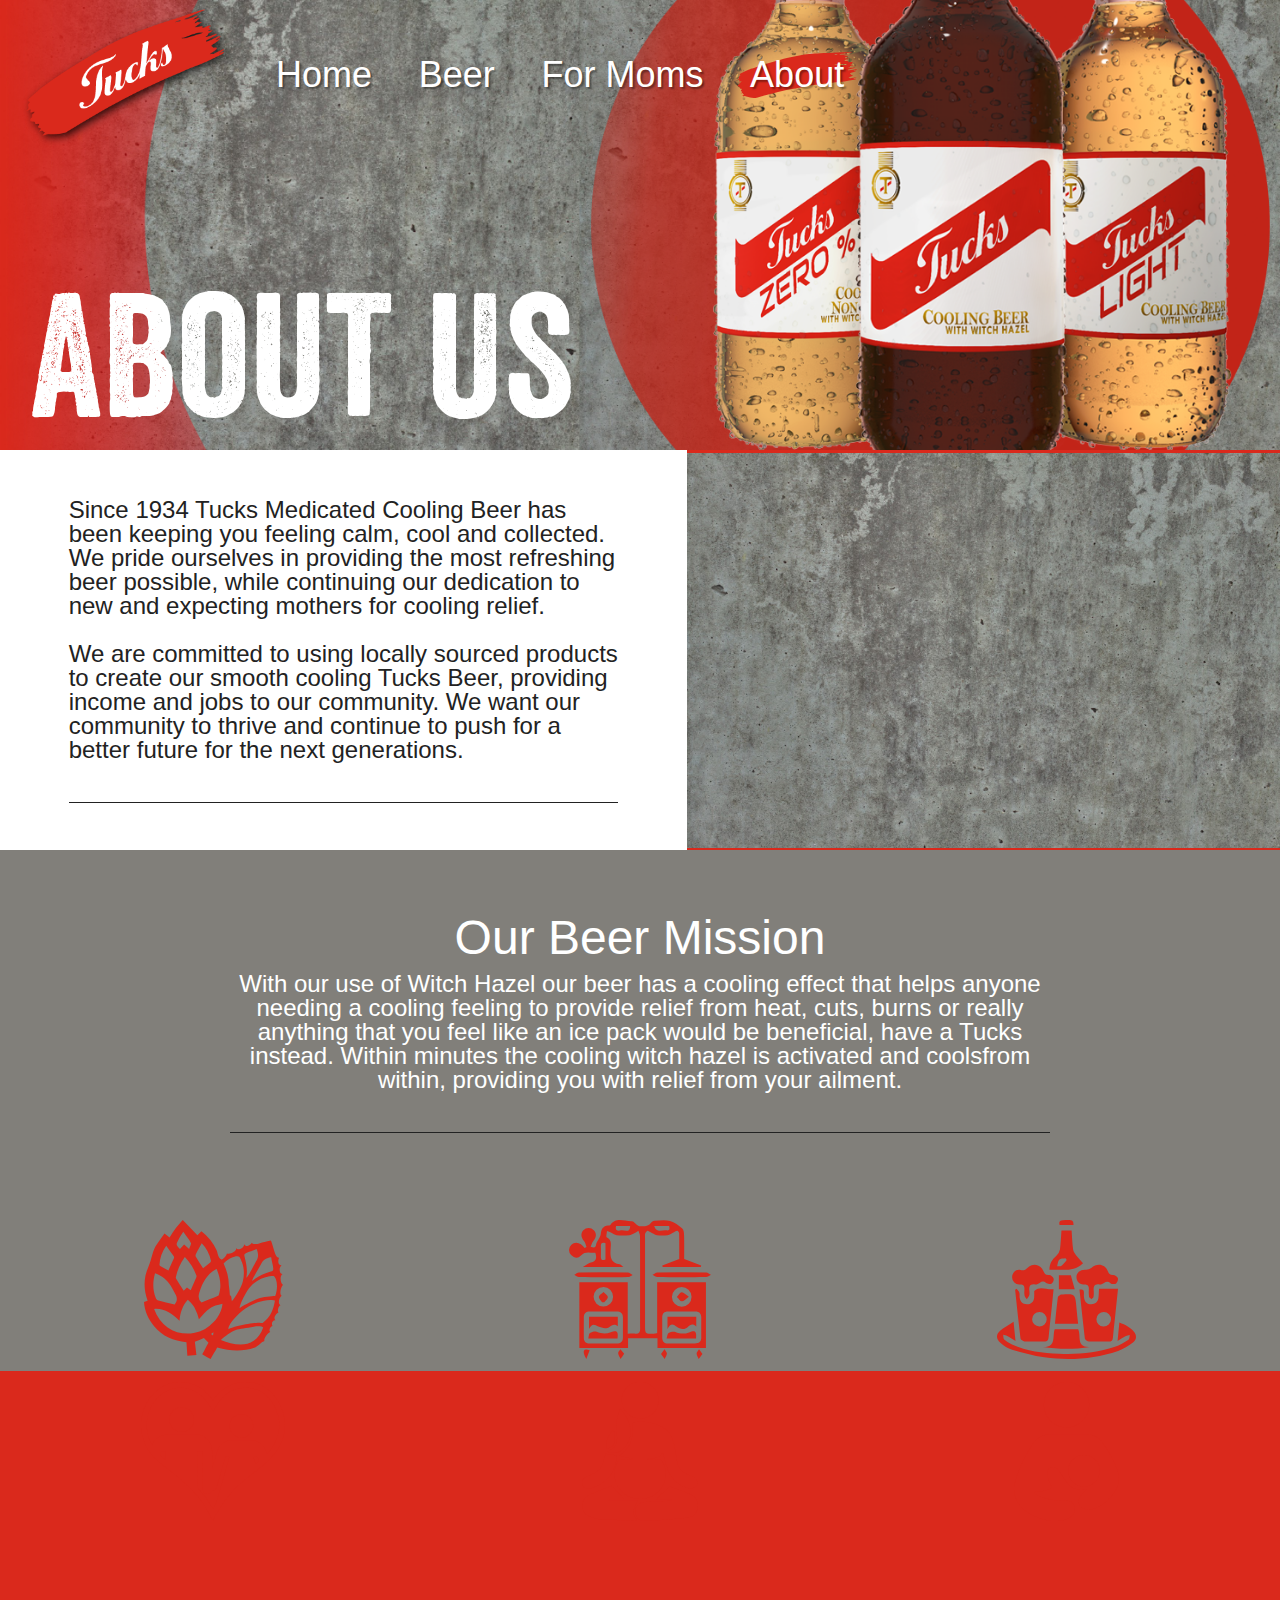
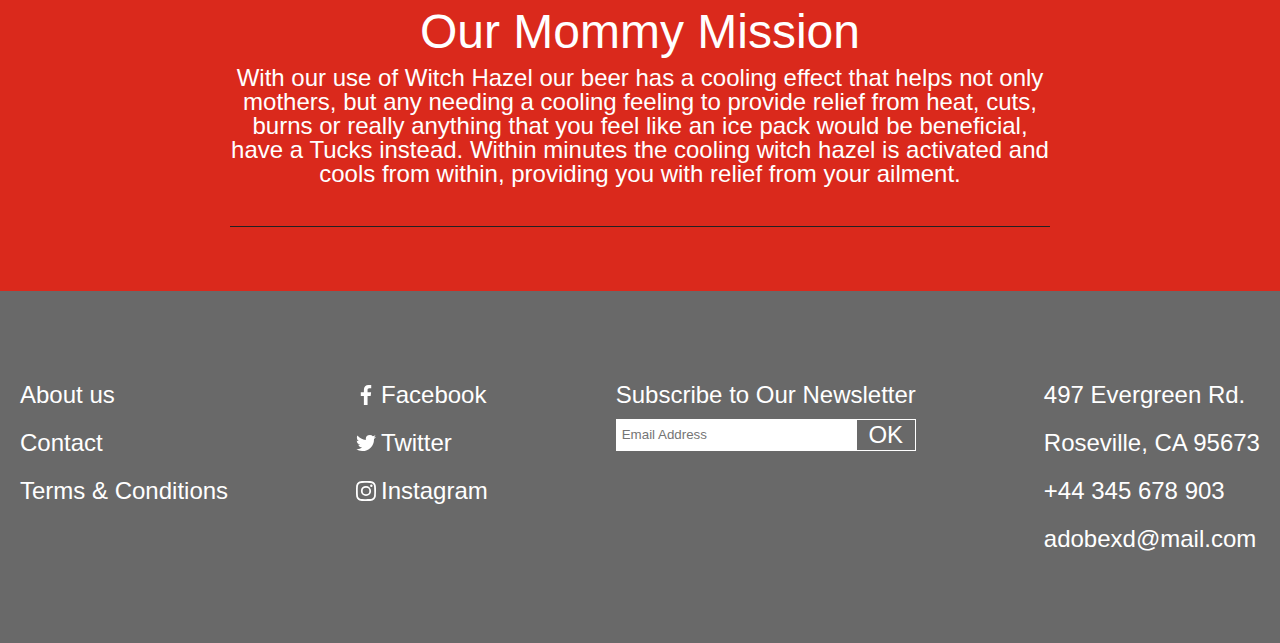
==== about.html @ 1dd34ca7 "about card content" ====
<!DOCTYPE html>
<html lang="en">
  <head>
    <meta charset="utf-8" />
    <meta name="viewport" content="width=device-width, initial-scale=1.0" />
    <title>Tucks</title>
    <link rel="stylesheet" type="text/css" href="css/reset.css" />
    <link rel="stylesheet" type="text/css" href="css/main.css" />
    <!--[if lt IE 9]>
		<script src="js/htm5shiv.js"></script>
	<[end if]-->
  </head>

  <body>
    <header class="headerSm">
      <!--  need to change img -->
      <div class="subHero"></div>
      <a class="logo" href="index.html"></a>
      <div class="pageTitle">About us</div>

      <!--  need to change img -->

      <!-- need to make dropdown -->
      <div class="dropMenu"></div>
      <!-- need to make dropdown -->

      <nav class="mainNav">
        <ul>
          <li><a href="home.html">Home</a></li>
          <li><a href="beer.html">Beer</a></li>
          <li><a href="forMoms.html">For Moms</a></li>
          <li class="active"><a href="about.html">About</a></li>
        </ul>
      </nav>

    </header>

      <section class="aboutUs">
        <div class="aboutText">
          <p>Since 1934 Tucks Medicated Cooling Beer has been keeping you feeling calm, cool and collected. We pride ourselves in
          providing the most refreshing beer possible, while continuing our dedication to new and expecting mothers for cooling
          relief.
          <br><br>
          We are committed to using locally sourced products to create our smooth cooling Tucks Beer, providing income and jobs to
          our community. We want our community to thrive and continue to push for a better future for the next generations.
          </p>
        </div>
        <div class="aboutImg"></div>
      </section>

      <section class="missionContent">
        
        <div class="beerMissionBG"></div>
        <div class="beerMission">
          <h3>Our Beer Mission</h3>
          <p>With our use of Witch Hazel our beer has a cooling effect that helps anyone needing a cooling feeling to provide relief
          from heat, cuts, burns or really anything that you feel like an ice pack would be beneficial, have a Tucks instead.
          Within minutes the cooling witch hazel is activated and coolsfrom within, providing you with relief from your ailment.</p>
          </div>
          
        <div class="momMissionBG"></div>
        <div class="momMission">
          <h3>Our Mommy Mission</h3>
          <p>With our use of Witch Hazel our beer has a cooling effect that helps not only mothers, but any needing a cooling feeling
          to provide relief from heat, cuts, burns or really anything that you feel like an ice pack would be beneficial, have a
          Tucks instead. Within minutes the cooling witch hazel is activated and cools from within, providing you with relief from
          your ailment.
          </p>
        </div>
        
        <div class="cardCon">
          
          <div class="card">
            <div class="cardInner">
              <div class="cardFront">
                <img src="images/icons/hops.svg" alt="">
                <img src="images/icons/love.svg" alt="">
              </div>
              <div class="cardBack">
                <h3>In The Beginning</h3>
                <p>Two companies came together with a similar objective, to make a great beer that benefits the people.</p>
              </div>
            </div>
          </div>
          
          <div class="card">
            <div class="cardInner">
              <div class="cardFront">
                <img src="images/icons/brew.svg" alt="">
                <img src="images/icons/yoga.svg" alt="">
              </div>
              <div class="cardBack">
                <h3>Perfect Match</h3>
                <p>Mixing together the cooling relief of Witch Hazel and a deliciously smooth Larger created a match made in Heaven for everyone.</p>
              </div>
            </div>
          </div>
          
          <div class="card">
            <div class="cardInner">
              <div class="cardFront">
                <img src="images/icons/platter.svg" alt="">
                <img src="images/icons/carry.svg" alt="">
              </div>
              <div class="cardBack">
                <h3>New Arrivals</h3>
                <p>Always looking to add to our product line, Tucks now proudly offers Tucks Light and Tucks Zero.</p>
              </div>
            </div>
          </div>
      </section>

    <footer class="mainFooter">
      <div class="column">
        <a href="about.html">About us</a>
        <a href="contact.html">Contact</a>
        <a href="contact.html">Terms & Conditions</a>
      </div>

      <div class="column">
        <a class="social" href="">
          <img src="images/icons/facebook.svg" alt="" />
          <p>Facebook</p>
        </a>

        <a class="social" href="">
          <img src="images/icons/twitter.svg" alt="" />
          <p>Twitter</p>
        </a>

        <a class="social" href="">
          <img src="images/icons/instagram.svg" alt="" />
          <p>Instagram</p>
        </a>
      </div>
      <div class="column">
        <p>Subscribe to Our Newsletter</p>
        <div id="subscribe">
          <input type="text" placeholder="Email Address" />
          <span>OK</span>
        </div>
      </div>
      <div class="column">
        497 Evergreen Rd. <br />
        Roseville, CA 95673 <br />
        +44 345 678 903 <br />
        adobexd@mail.com
      </div>
    </footer>

    <script src="js/main.js"></script>
  </body>
</html>
---- css/main.css ----
@charset "UTF-8";

a:link,
a:visited,
a:active {
  text-decoration: none;
}

@font-face {
	font-family: 'Veneer';
	src: url('../includes/Veneer-webfont.eot');
	src: url('../includes/Veneer-webfont.eot?#iefix') format('embedded-opentype'),
		url('../includes/Veneer.ttf') format('truetype'),
		url('../includes/Veneer.svg#Veneer') format('svg');
	font-weight: normal;
	font-style: normal;
}
@font-face {
	font-family: 'VeneerExtras';
	src: url('../includes/VeneerExtras-webfont.eot');
	src: url('../includes/VeneerExtras-webfont.eot?#iefix') format('embedded-opentype'),
		url('../includes/VeneerExtras.ttf') format('truetype'),
		url('../includes/VeneerExtras.svg#Veneer') format('svg');
	font-weight: normal;
	font-style: normal;
}

body {
  font-family: "Franklin Gothic Medium", "Arial Narrow", sans-serif;
  font-size: 1.5em;
  color: #fff;
  margin: 0 auto;
  overflow-x: hidden;
  -ms-overflow-style: none;
  scroll-behavior: smooth;
  max-width: 2440px;
}
body::-webkit-scrollbar {
  display: none;
}

p {
  color: #fff;
}
a {
  color: #fff;
}

header {
  background: url(../images/heroBG.jpg) left/cover;
  max-height: 1080px;
  overflow-x: hidden;
}

/* *+++++ Landing Page +++++ */

.homeHeader {
  width: 100vw;
  max-width: 2440px;
  height: 100vh;
  overflow: hidden;
  min-height: 675px;
  display: grid;
  grid-template: minmax(150px, 20%) repeat(3, 1fr) / minmax(220px, 20%) 3fr 1fr 100px;
}

.logo {
  background: url(../images/logo.png) center/contain no-repeat;
  grid-row: 1;
  grid-column: 1;
}

.cooling {
  background: url(../images/cooling.png) top/contain no-repeat;
  grid-row: 2 /7;
}

.mainHero {
  grid-area: 1/2/-1/-1;
  background: url(../images/NEW_circleBeer.png) right bottom/contain no-repeat;
}

.heroContent {
  text-align: center;
  position: absolute;
  top: 40vh;
  width: 600px;
  left: 280px;
}

.heroContent input {
  width: 150px;
  height: 100px;
  margin: 10px 0;
  border: solid 2px #696969;
  border-radius: 10px;
  text-align: center;
  font-size: 72px;
  color: #000;
}

.heroContent .birthYear {
  width: 220px;
}

.button {
  display: block;
  background-color: #da291c;
  height: 60px;
  width: 200px;
  border-radius: 10px;
  box-shadow: 7px 7px 7px rgba(0, 0, 0, 0.4);
  line-height: 60px;
  text-align: center;
  margin: 0 auto;
}

/* *+++++  HOME PAGE +++++ */

.mainNav {
  grid-area: 1/2/2/-1;
  display: flex;
  align-items: center;
}

.mainNav ul li {
  display: inline-block;
  padding: 20px;
  font-size: 36px;
  text-shadow: 2px 2px 2px rgba(0, 0, 0, 0.4);
}

.mainNav ul li:hover {
  transform: scale(1.05);
}
.homeHeroContent {
  grid-area: 3/2/-2/3;
  display: flex;
  flex-direction: column;
  flex-wrap: wrap;
}
.homeHeroContent .button {
  margin: 10px 0;
}
.dropMenu {
  display: none;
}

.active {
  background: url(../images/icons/stroke.svg) no-repeat center;
  background-size: 120px;
}

.slogan {
  font-size: 72px;
  text-shadow: 2px 2px 2px rgba(0, 0, 0, 0.4);
}

/* *++++++++end of Header +++++ */

.slider {
  height: 540px;
  display: grid;
  grid-template: 30px 1fr 30px /3vw 1fr 3vw;
}

.sliderImgCon{
  overflow:hidden;
  position: relative;
  grid-column: 2;
  grid-row: 2;
}

.sliderImg {
  position: absolute;
  width: 300%;
  height: 100%;
  display: flex;
  justify-content: flex-start;
  align-items: flex-end;
  left: 0;
  bottom: 0;
  transition: all 750ms ease-in-out ;
}

.sliderImg div{
  height: 100%;
  width: 100%;
}
.promo1 {background: url(../images/Promo01.jpg) center/contain no-repeat;}
.promo2 {background: url(../images/Promo02.jpg) center/contain no-repeat;}
.promo3 {background: url(../images/Promo03.jpg) center/contain no-repeat;}

.sliderImg img{
  height: 100%;
  display: block;
  margin: 0 auto;
}

.arrow {
  background: url(../images/icons/arrow.svg) center/contain no-repeat;
  display: flex;
  cursor: pointer;
}
.arrow:hover {
  opacity: 0.5;
}
.arrowR {
  transform: rotate(180deg);
}

.slider .arrowL {
  grid-row: 1/-1;
}
.slider .arrowR {
  grid-area: 1/3/-1/-1;
  transform: rotate(180deg);
}

.counters {
  width: 50px;
  display: flex;
  flex-direction: row;
  justify-content: space-between;
  align-self: center;
  justify-self: center;
  grid-row: 3;
}

.dot {
  width: 10px;
  height: 10px;
  background-color: #fff;
  border: 2px solid #696969;
  border-radius: 50%;
}

.dotOn {
  background-color: #da291c;
}

/* *=============== End Slider ================== */
.subNav {
  background-color: #da291c;
  width: 100%;
  height: 540px;
  margin: 0 auto;
  text-align: center;
  display: flex;
  flex-direction: row;
  justify-content: space-evenly;
  align-items: center;
}

.subNav a {
  cursor: pointer;
  width: 40%;
  height: 80%;
  display: flex;
  flex-direction: column;
  justify-content: center;
  padding: 0 5%;
}

.forMoms {
  border-right: 1px solid #696969;
}

.subNav img {
  margin: 20px auto;
  height: 200px;
}

.subNav h2 {
  margin: 10px auto;
  font-size: 36px;
  margin: 0 auto;
  width: 80%;
}

.subNav p {
  margin: 10px auto;
  width: 80%;
  padding-bottom: 40px;
  border-bottom: 1px solid #696969;
}

/* *============ Footer Start ========== */

.mainFooter {
  background-color: #696969;
  /*   height: 360px; */
  display: flex;
  flex-direction: row;
  justify-content: space-between;
  padding: 60px 0;
  flex-wrap: wrap;
}

.column {
  line-height: 48px;
  display: flex;
  flex-direction: column;
  margin: 20px;
}

.social {
  display: flex;
  flex-direction: row;
  align-items: center;
}

.social img {
  width: 20px;
  height: 20px;
  margin-right: 5px;
}

.mainFooter input {
  line-height: 30px;
  border: 0;
  padding: 0 0 0 5px;
  width: 80%;
  border: 1px solid #fff;
}

#subscribe {
  display: flex;
  align-items: center;
  justify-content: space-between;
}

#subscribe span {
  background-color: #696969;
  color: #fff;
  width: 20%;
  line-height: 30px;
  border: 1px solid #fff;
  text-align: center;
}
#subscribe span:hover {
  cursor: pointer;
}

/* ! =======BEER PAGE========== */

.headerSm {
  height: 50vh;
  max-height: 540px;
  min-height: 350px;

  display: grid;
  grid-template: minmax(150px, 20%) 1fr / minmax(220px, 20%) 1fr 100px;

  overflow: hidden;
}
.pageTitle {
  font-family: 'Veneer', 'Franklin Gothic Medium', Arial, sans-serif;
  text-transform: capitalize;
  display: flex;
  align-items: flex-end;
  font-size: 170px;
  margin: 10px 30px;
  grid-area: 1/1/-1/-1;
  /* background: url(../images/2020beer.svg) bottom left/600px no-repeat; */
}
.pageTitle span {
  font-family: 'VeneerExtras';
  font-size: 200px;
}

.subHero {
  background: url(../images/NEW_circleBeer.png) right/700px no-repeat;
  grid-area: 1/1/3/-1;
}

/* *========= header end =========== */

.promoVideo{
  position: relative;
  height: 75vh;
  padding: 5px;
  background: #A82017;
  display: flex;
  justify-content: center;
  align-items: center;
  margin-bottom: 20px;
  /* Permalink - use to edit and share this gradient: https://colorzilla.com/gradient-editor/#991d13+0,a82017+50,a82017+50,991d13+100 */
  background: #991d13; /* Old browsers */
  background: -moz-linear-gradient(top,  #991d13 0%, #a82017 50%, #a82017 50%, #991d13 100%); /* FF3.6-15 */
  background: -webkit-linear-gradient(top,  #991d13 0%,#a82017 50%,#a82017 50%,#991d13 100%); /* Chrome10-25,Safari5.1-6 */
  background: linear-gradient(to bottom,  #991d13 0%,#a82017 50%,#a82017 50%,#991d13 100%); /* W3C, IE10+, FF16+, Chrome26+, Opera12+, Safari7+ */
  filter: progid:DXImageTransform.Microsoft.gradient( startColorstr='#991d13', endColorstr='#991d13',GradientType=0 ); /* IE6-9 */
}
  .promoVideo img {
    position: absolute;
    opacity: .5;
    height: 50%;
    cursor: pointer;
  }
  .promoVideo img:hover {
    transform: scale(1.05);
  }

  .promoVideo video {
    height: 100%;
  }

.beerContent {
  padding: 1vh 0;
  height: 98vh;
  min-height: 675px;
  max-height: 1080px;
  max-width: 2000px;
}

.lagerBG {background: red center/contain no-repeat;
  /*   background: url(../images/lager.jpg) center/contain no-repeat; */
  background-image: url(../images/Tucks_Reg.png);    
}
.lightBG {background: green center/contain no-repeat;
  /*   background: url(../images/lager.jpg) center/contain no-repeat; */
  background-image: url(../images/Tucks_Light.png);    
}
.zeroBG {background: blue center/contain no-repeat;
  /*   background: url(../images/lager.jpg) center/contain no-repeat; */
  background-image: url(../images/Tucks_Zero.png);    
}

.infoGraphicCon {
  margin: 0 auto;
  height: 100%;
  width: 99%;
  display: grid;
  grid-template: 1fr 1fr 1fr / 1fr 4fr;
  grid-gap: 0.5em;
}

.smPick img {
  margin: 0 auto;
  display: block;
  height: 100%;
}

.smPick:hover {
  transform: translateY(-4px) translateX(4px);
  box-shadow: -2px 2px 6px rgba(0, 0, 0, 0.8);
  cursor: pointer;
}

.mainContent {
  grid-column: 2;
  grid-row: 1/4;
  background-size: contain;
  display: flex;
  align-items: center;
  justify-content: center;
  border-left: 1px solid #696969;
}
.targetCon {
  height: 50%;
  padding-top: 50px;
  display: flex;
  flex-direction: column;
  justify-content: space-between;
}

.target {
  width: 50px;
  height: 50px;
  position: relative;
  background-image: url(../images/icons/target.svg);
}
#target1:hover,
#target2:hover,
#target3:hover {
  cursor: pointer;
  transform: scale(1.05);
}

.popUpMobileDesc, .pum {
  display: none;
}

.popUp {
  background: url(../images/icons/targetLine.svg) bottom right / contain
    no-repeat;
  position: absolute;
  width: 35vw;
  height: 13vw;
  bottom: 30px;
  right: 30px;
}

.popUp > div {
  background-color: #da291c;
  border-radius: 20px;
  width: 60%;
  margin-top: 12%;
  padding: 10px 20px;
}

.popUp h3 {
  font-size: 1.2em;
  margin-bottom: 10px;
}

#popUp2 {
  background: url(../images/icons/targetLineRight.svg) bottom left no-repeat;
  text-align: right;
  left: 30px;
}
#popUp2 > div {
  float: right;
}

.whereToBuy {
  background-color: #da291c;
  text-align: center;
  height: 540px;
  display: flex;
  flex-direction: column;
}
.whereToBuy h2 {
  margin: 40px;
  font-size: 72px;
}
.whereCon {
  height: 100%;
  display: flex;
  flex-wrap: wrap;
  justify-content: space-evenly;
}
.whereCon div {
  width: 35%;
  height: 35%;
  min-width: 300px;
  background:center/contain no-repeat;
}
.whereCon div:nth-of-type(1){background-image: url(../images/whereToBuy/LCBO.png);}
.whereCon div:nth-of-type(3){background-image: url(../images/whereToBuy/beerstore.png);}
.whereCon div:nth-of-type(4){background-image: url(../images/whereToBuy/walmart.jpg);}
.whereCon div:nth-of-type(2){background-image: url(../images/whereToBuy/superstore.png);}

/* ! =======  MOM PAGE   ========== */

.momContent {
  min-height: 1200px;
  height: 100vw;
  display: grid;
  grid-template-columns: 5% 5fr 1fr 1fr 1fr 1fr 5fr 5%;
  grid-template-rows: 5% 2fr 2fr 1fr 2fr 2fr 1fr 5fr 5%;
}

.graphic{
  max-height: 80%;
  padding:40px; 
  text-align: center;
  display: flex;
  flex-direction: column;
  justify-content: center;
  align-items: center;
}
.graphic img{
  max-width:60% ;
  max-height: 60%;
}
.graphic5 img{
  max-height: 100%;;
  max-width:100%;
}
.graphic h3{
  color: #da291c;
    margin: 15px auto;
  font-size: 36px;
}
.graphic p{
  color: #da291c;
  padding-bottom: 20px;
  border-bottom: 1px solid #696969;
}

.graphic1{
  grid-area: 2/2/4/4;
}
.graphic2{
  grid-area: 2/6/4/8;
}
.graphic3{
  grid-area: 5/2/7/4;
}
.graphic4{
  grid-area: 5/6/7/8;
}
.graphic5{
  grid-area: 8/2/9/-2;
}

.lines .target{
  position: absolute;
  top:-30px;
  left:-30px;
}
.lines {
  border-top: solid 10px #696969;
  position: relative;
}
.line1{
  grid-area: 2/3/8/5
}
.line2{
  grid-area: 3/5/8/7
}
.line2 .target{
  left: unset;
  right: -30px;
}
.line3{
  grid-area: 5/3/8/5
}
.line4{
  grid-area: 6/5/8/7
}
.line4 .target{
  left: unset;
  right: -30px;
}

.lineC{
  margin-right: -5px;
  grid-area: 2/3/8/5;
  border-top:none;
  border-right: solid 10px #696969;
}
.lineC .target{
  left: unset;
  top: unset;
  right: -30px;
  bottom: -30px;
}
/* ! =======  ABOUT PAGE   ========== */

.aboutUs {
  display: flex;
  flex-wrap: wrap;
  align-items: stretch;
}
.aboutUs div {
  width: 500px;
  height: 400px;
  display: flex;
  justify-content: center;
  align-items: center;
}
.aboutText{
  flex-grow: 2;
  max-width: 1025px;
}
.aboutText p {
  display: inline-block;
  color: #222;
  padding-bottom: 40px;
  margin: 1em;
  border-bottom: solid 1px #222;
  width: 80%;
}
.aboutImg {
  background:  url(../images/concreteTex.jpg) center/contain no-repeat #da291c;
  flex-grow: 1;
  max-width: 1025px;
}

.missionContent {
  display: grid;
  grid-template-rows:2fr 1fr 1fr 2fr;
}

.missionContent h3{
  font-size: 48px;
  margin-bottom: 10px;
  text-align: center;
}
.missionContent p {
  text-align: center;
  padding-bottom: 40px;
  border-bottom: solid 1px #222;
  width: 80%;
}

.beerMissionBG {
  grid-area: 1/1/3/-1;
  background-color: #817F7A;
}
.beerMission{
  grid-area: 1/1/2/-1;
  display: flex;
  flex-direction: column;
  align-items: center;
  justify-content: center;
  padding: 5% 10%;
}
.momMissionBG {
  grid-area: 3/1/-1/-1;
  background-color: #da291c;
}
.momMission{
  grid-area: 4/1/-1/-1;
  display: flex;
  flex-direction: column;
  align-items: center;
  justify-content: center;
  padding: 5% 10%;
}
.cardCon {
  grid-area: 2/1/4/-1;
  display: flex;
  flex-direction: row;
  justify-content: space-around;
  flex-wrap: wrap;
  width: 100%;
  height: 100%;
}

.card {
  flex-shrink: 1;
  flex-basis:fit-content;
  background-color: transparent;
  height: 100%;
  width: 250px;
  border-radius: 5px;
  perspective: 1000px;
}
.card img{
  height:40%;
}
.card h3, .card p {
    color: #da291c;
}

/* This container is needed to position the front and back side */
.cardInner {
  position: relative;
  width: 100%;
  height: 100%;
  text-align: center;
  transition: transform 0.8s;
  transform-style: preserve-3d;
}

/* Do an horizontal flip when you move the mouse over the flip box container */
.card:hover .cardInner {
  transform: rotateY(180deg);
}

.cardFront, .cardBack {
  display: flex;
  flex-direction: column;
  justify-content: space-evenly;
  align-items: center;
  position: absolute;
  width: 100%;
  height: 100%;
  -webkit-backface-visibility: hidden;
  backface-visibility: hidden;
}
.cardFront {
  background-color: whitesmoke;  
}
.cardBack {
  background-color: whitesmoke; 
  color: white;
  transform: rotateY(180deg);
}

@media screen and (max-width: 800px) {
  .missionContent {
    grid-template-rows:2fr auto auto 2fr;
    max-height: unset;
  }
  .missionContent p {
    width: 95%;
  }

  .cardCon {
    flex-direction: ;
    flex-grow: 1;
    flex-wrap: wrap;
    justify-content: center;
    align-items: center;

  }
  .card{
    height: 200px;
    margin: 5px; 
    width: 90%;
    flex-direction:row;
  }
  .cardFront{
  flex-direction: row;
  justify-content: space-evenly;
  }
  .cardFront img {
    height: 80%
  }
  .cardBack h3 {
    font-size: 36px;
  }
}

/* ! =======  CONTACT PAGE   ========== */
.contactCon {
	margin-top: 80px; 
	display: flex;
	flex-direction: row;
	justify-content: center;
}

.address {
  color: #000;
	width: 25%;
	height: 500px;
	background-color: #f8f8f8;
	font-size: 42px;
	line-height: 60px;
	padding: 5px;
}

.address p {
  color: #696969;
	font-size: 30px;	
}

#map {
  width: 50%;
  height: 510px;
	background-image: url(../images/map.jpg);
	background-size: cover;
	background-position: center;
}

.inquiryCon {
	display: flex;
	flex-direction: row;
	justify-content: center;
}

.inquiryCon a {
	width: 368px;
  height: 80px;
  
	border-radius: 10px;
	margin: 40px 40px 0 40px;
	text-align: center;
	line-height: 80px;	

	background-color: #da291c;
	font-size: 36px;
}

.inquiryCon a:hover {
	box-shadow: 0px 0px 8px rgba(0,0,0,.7)
}

.form form {
	margin: 40px 0;
	display: flex;
	flex-direction: row;
	justify-content: center;
}

.form input {
	background-color: #f8f8f8;
	padding: 10px;
	line-height: 40px;
	font-size: 30px;
	border-radius: 8px;
}

.form textarea {
	background-color: #f8f8f8;
	padding: 10px;
	line-height: 40px;
	font-size: 30px;
	border-radius: 8px;
}

.formLeft {
	width: 563px;
	height: 250px;
	display: flex;
	flex-direction: row;
	justify-content: space-between;
	align-content: space-between;
	flex-wrap: wrap;
}

.name{
	width: 250px;
}
.info {
	width: 563px;
}


.formRight {
	width: 563px;
	height: 250px;
}

.submitCon{
	display: flex;
	flex-direction: row;
	justify-content: flex-end;
}

.submit {
	width: 368px;
	height: 80px;
	border-radius: 10px;
	margin-bottom: 40px;

	background-color: #da291c;

	text-align: center;
	line-height: 80px;
	font-family: "ebrima", "Candarab", sans-serif;
	font-size: 36px;
	font-weight: bold;
	color: #fff;;
}

.submit:hover {
	box-shadow: 0px 0px 8px rgba(0,0,0,.7)
}


/* !========== TABLET SIZE============= */

@media screen and (max-width: 1050px) {
  .mainHero {
    background: url(../images/NEW_circleBeer.png) right
      bottom/contain no-repeat;
    grid-row: 2/-1;
  }
  .homeHeader {
    position: unset;
    grid-template-columns: minmax(220px, 20%) 1fr 100px;
  }

  .heroContent {
    position: unset;
    grid-row: 3;
    grid-column: 1/-2;
    display: flex;
    justify-content: center;
    align-self: center;
    justify-self: center;
  }
  
  .active {background: none;}
  .mainNav {
    position: absolute;
    right: -330px;
    background-color: rgba(218, 41, 28, .9);
    padding-top: 3em;
    padding-bottom: 1em ;
    display: flex;
    flex-direction: column;
    transition: right 800ms ease-in-out;
  }

  .mainNav ul {
    display: flex;
    flex-direction: column;
  }
  .mainNav ul li {
    margin: 0 .5em;
    padding: .5em;
    padding-left: 3em;
    text-align: right;
    border-bottom: 1px #696969 solid;
    z-index: 2;
  }
  .mainNav ul li:hover {
    transform: scale(1);
    background-color: rgba(255, 255, 255, .2);
  }

.slideToggle {
    right: 0px;
  }


  .dropMenu {
    display: flex;
    grid-row: 1;
    grid-column: -2;
    background: url(../images/icons/hamburger.svg) right 30px top 30px / 50px no-repeat;
    z-index: 2;
  }
  .dropMenu:hover {
    background-size: 52px;
  }

  .slogan {
    font-size: 48px;
  }

  .subNav {
    flex-direction: column;
    height: auto;
  }
  .subNav a {
    width: 100%;
  }

  .mainFooter {
    padding: 30px 0;
    justify-content: space-evenly;
  }
  .column:last-of-type {
    display: none;
  }

  /* * =======BEER PAGE========== */

  .promoVideo{
    height: unset;
    width: 100vw;
  }
   .promoVideo video{
     width: 100%;
   }

  .infoGraphicCon {
    height: 100vh;
    min-height: 675px;

    grid-template-columns: 50px 5vw 1fr 1fr 5vw 50px;
    grid-template-rows: 25vh 1fr 1fr 21vh 1fr;
    grid-gap: 0em;
  }

  .smPick {
    display: none;
  }
  .popUp {
    display: none;
  }

  .infoGraphicCon .arrow {
    grid-row: 1/-2;
  }
  .mainContent {
    grid-column: 2/-2;
    grid-row: 1/-2;
    border: none;
  }
  .pum {
    display:flex;
    border-left: 10px solid #696969;
    border-top: 10px solid #696969;
    border-radius: 25vw 0 0 0;
  }
  #pum1 {
    grid-area: 2/3/-2/4;
  }
  #pum2{
    grid-area: 3/4/-2/4;
    border-left: 0px;
    border-right: 10px solid #696969;
    border-radius: 0 50% 0 0;
  }
  
  #pum3{
    grid-area: 4/3/-2/4;
  }
  
  .popUpMobileDesc {
    grid-column: 2/-2;

    display: flex;
    flex-direction: column;
    justify-content: center;

    border-radius: 20px;
    text-align: center;

    background-color: #da291c;
    color: #fff;
    padding: 10px;
    margin-bottom: 20px;
  }
  .popUpMobileDesc p {
    margin: 10px 2% 0 2%;
  }
  .popUpMobileDesc h3 {
    font-size: 36px;
  }

  .whereToBuy h2,
  .whereCon div {
    margin: 3vw;
  }

/*  * ===============   MOM PAGE    ============= */
  .momContent {
    height: 360vh;
    min-height:2500px;
    display: grid;
    grid-template-columns: 1fr 1fr 6fr 6fr 1fr 1fr;
    grid-template-rows: repeat(5, 1fr 1fr 8fr) 2fr;
  }

  .graphic img{
  max-width:80% ;
  max-height: 80%; 
  }
  .graphic5 img{
    max-height: 100%;
    width:400px;
  }
  .graphic h3{
    margin: 15px auto;
    font-size: 30px;
  }
  .graphic p{
    font-size: 20px;
    padding-bottom: 40px;
    border-bottom: 1px solid #696969;
  }
  .graphic {
    grid-column: 3/5;
  }
  .graphic1{
    grid-row: 3;
  }

  .graphic2{
    grid-row: 6;
  }

  .graphic3{
    grid-row: 9;
  }

  .graphic4{
    grid-row: 12;
  }

  .graphic5{
    min-height: 400px;
    grid-row: 15/17;
    grid-column:1/-1;
  }
  
  .lines {
    margin: -5px;
    border-top: solid 10px #696969;
    border-bottom: solid 10px #696969;
    position: relative;
  }
  .line1{
    border-right: solid 10px #696969;
    border-radius: 0 30vw 30vw 0;
    grid-column: 4/-2;
    grid-row: 2 / span 3;
  }
    .line1 .target {
      left: -15px;
    }
  .line2{
    border-left: solid 10px #696969;
    border-radius: 30vw 0 0 30vw;
    grid-column: 4/2;
    grid-row: 5 / span 3;
  }
  .line2 .target{
    left: unset;
    right:-15px;
  }
  .line3{
    border-right: solid 10px #696969;
    border-radius: 0 30vw 30vw 0;
    grid-column: 4/-2;
    grid-row: 8 / span 3;
  }
  .line4{
    border-left: solid 10px #696969;
    border-radius: 30vw 0 0 30vw;
    grid-column: 4/2;
    grid-row: 11 / span 3;
  }
  .line4 .target{
    left: unset;
    right:-15px;
  }
  .lineC{
    grid-row: 14;
    grid-column: 2/4; 
    margin-right: -5px;
    border: none;
    border-right: solid#696969 10px ;
  }
  .lineC .target{
    left: unset;
    top: unset;
    right: -30px;
    bottom: -30px;
  }
}

/* !============= MOBILE SIZE =============*/

@media screen and (max-width: 675px) {
  .homeHeroContent {
    display: none;
  }

  .heroContent input {
    width: 100px;
    height: 60px;
    font-size: 48px;
    text-align: center;
  }
  .heroContent .birthYear {
    width: 150px;
  }

  .mainHero {
    background-position: center;
    grid-column: 1/7;
    grid-row: 2/6;
  }

  /* * =======BEER PAGE========== */
  .pageTitle{
    text-align: center;
    line-height: 120px;
    font-size: 150px;
  }
  .subHero {
    display: none;
  }
  .pageTitle {
    background-size: 100%;
  }
  .popUpMobileDesc {
    grid-column: 1/-1;
  }
  .whereCon div {
  height: 20%;
  margin: 10px;
  }
  .whereToBuy h2{
   font-size: 36px;
  }


}

/*! ++++++++ helper classes at bottom to make them override other classes ++++++++ */

.hide {
  display: none;
}
.show {
  display: inherit;
}
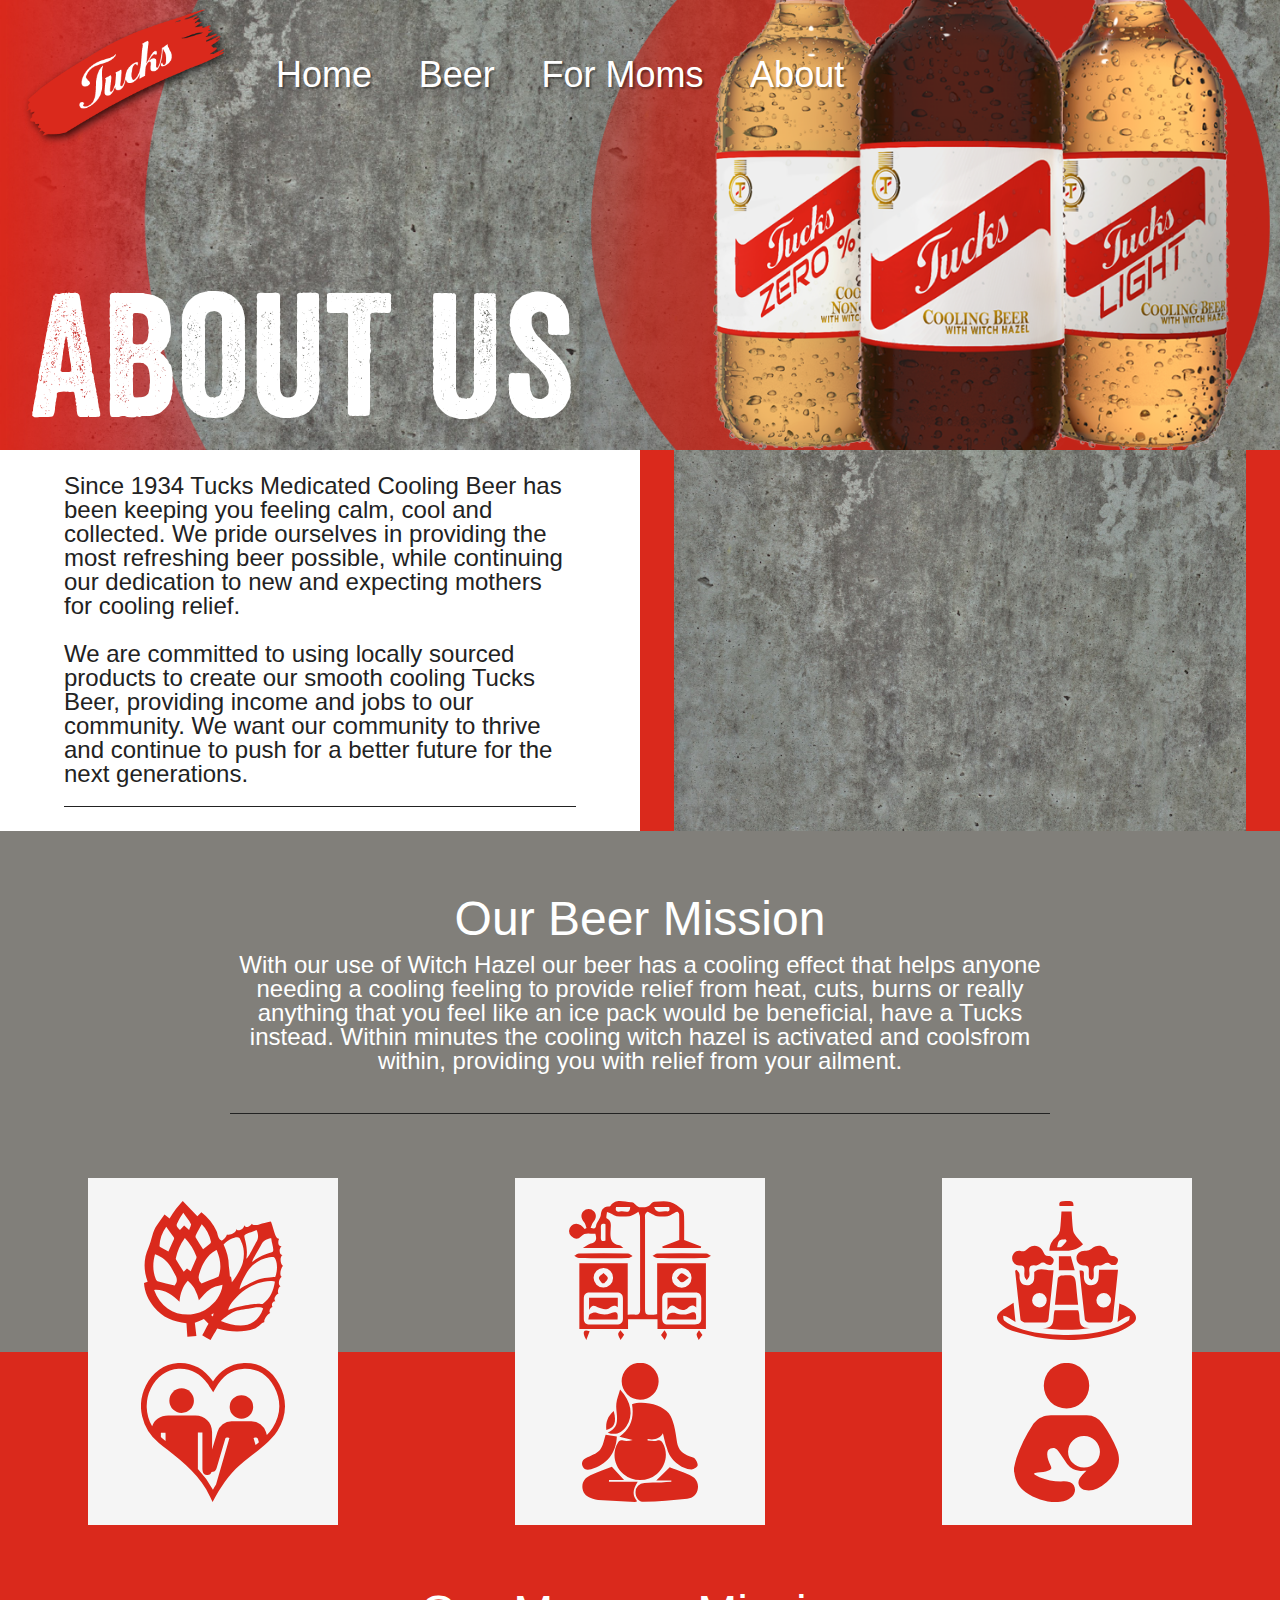
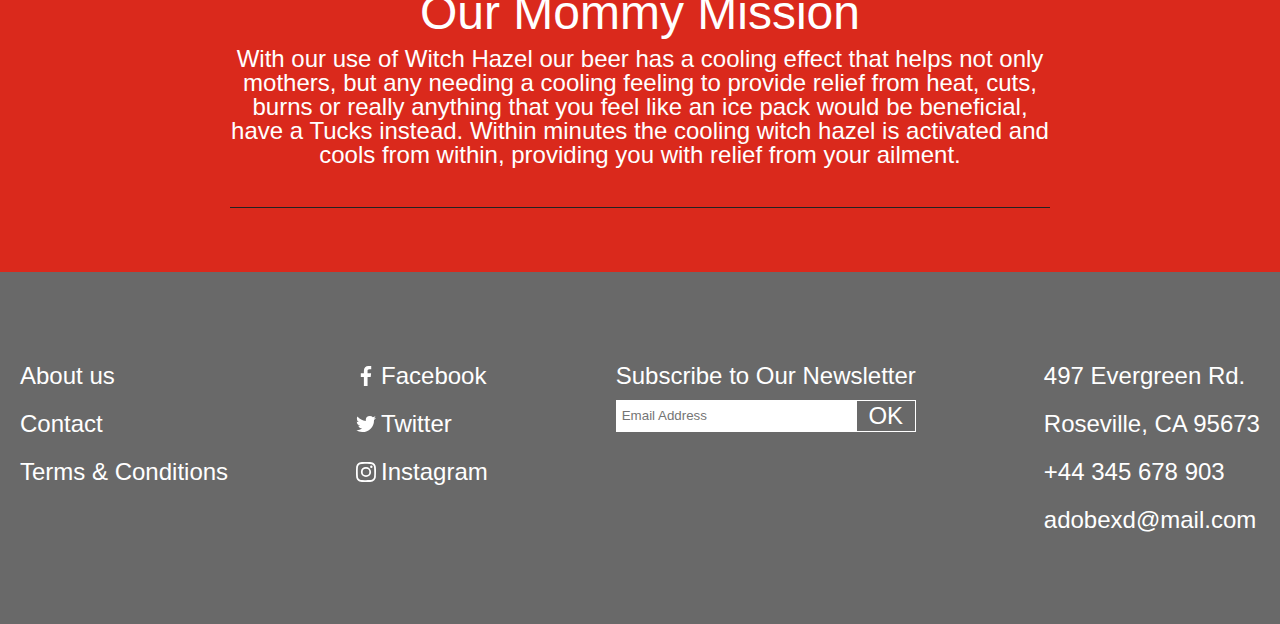
==== commit b1341ba4: "promovideo organized" ====
--- a/about.html
+++ b/about.html
@@ -18,20 +18,16 @@
       <a class="logo" href="index.html"></a>
       <div class="pageTitle">About us</div>
 
-      <!--  need to change img -->
-
-      <!-- need to make dropdown -->
-      <div class="dropMenu"></div>
-      <!-- need to make dropdown -->
-
-      <nav class="mainNav">
-        <ul>
-          <li><a href="home.html">Home</a></li>
-          <li><a href="beer.html">Beer</a></li>
-          <li><a href="forMoms.html">For Moms</a></li>
-          <li class="active"><a href="about.html">About</a></li>
-        </ul>
-      </nav>
+      <div class="dropMenu">
+        <nav class="mainNav">
+          <ul>
+            <li><a href="home.html">Home</a></li>
+            <li><a href="beer.html">Beer</a></li>
+            <li><a href="forMoms.html">For Moms</a></li>
+            <li><a href="about.html">About</a></li>
+          </ul>
+        </nav>
+      </div>
 
     </header>
 
@@ -78,7 +74,7 @@
               </div>
               <div class="cardBack">
                 <h3>In The Beginning</h3>
-                <p>Two companies came together with a similar objective, to make a great beer that benefits the people.</p>
+                <p>Trying to bring together two concepts to make the most beneficial beer on the market.</p>
               </div>
             </div>
           </div>
--- a/css/main.css
+++ b/css/main.css
@@ -32,11 +32,9 @@
   margin: 0 auto;
   overflow-x: hidden;
   -ms-overflow-style: none;
-  scroll-behavior: smooth;
   max-width: 2440px;
 }
 body::-webkit-scrollbar {
-  display: none;
 }
 
 p {
@@ -50,6 +48,10 @@
   background: url(../images/heroBG.jpg) left/cover;
   max-height: 1080px;
   overflow-x: hidden;
+}
+
+.hidden {
+  display: none
 }
 
 /* *+++++ Landing Page +++++ */
@@ -143,7 +145,7 @@
   margin: 10px 0;
 }
 .dropMenu {
-  display: none;
+  display: contents;
 }
 
 .active {
@@ -289,7 +291,7 @@
 
 .mainFooter {
   background-color: #696969;
-  /*   height: 360px; */
+  width: 100vw;
   display: flex;
   flex-direction: row;
   justify-content: space-between;
@@ -384,7 +386,7 @@
   display: flex;
   justify-content: center;
   align-items: center;
-  margin-bottom: 20px;
+  padding-bottom: 20px;
   /* Permalink - use to edit and share this gradient: https://colorzilla.com/gradient-editor/#991d13+0,a82017+50,a82017+50,991d13+100 */
   background: #991d13; /* Old browsers */
   background: -moz-linear-gradient(top,  #991d13 0%, #a82017 50%, #a82017 50%, #991d13 100%); /* FF3.6-15 */
@@ -407,6 +409,7 @@
   }
 
 .beerContent {
+  background: url(../images/heroBG.jpg) right/cover no-repeat #da291c;
   padding: 1vh 0;
   height: 98vh;
   min-height: 675px;
@@ -414,17 +417,17 @@
   max-width: 2000px;
 }
 
-.lagerBG {background: red center/contain no-repeat;
-  /*   background: url(../images/lager.jpg) center/contain no-repeat; */
-  background-image: url(../images/Tucks_Reg.png);    
-}
-.lightBG {background: green center/contain no-repeat;
-  /*   background: url(../images/lager.jpg) center/contain no-repeat; */
-  background-image: url(../images/Tucks_Light.png);    
-}
-.zeroBG {background: blue center/contain no-repeat;
-  /*   background: url(../images/lager.jpg) center/contain no-repeat; */
-  background-image: url(../images/Tucks_Zero.png);    
+.lagerBG {
+   background: url(../images/lager.png) center/contain no-repeat;
+}
+.lightBG {
+  background: url(../images/light.png) center/contain no-repeat; 
+    
+}
+.zeroBG {
+  background: url(../images/zero.png) center/contain no-repeat;   
+
+
 }
 
 .infoGraphicCon {
@@ -436,10 +439,8 @@
   grid-gap: 0.5em;
 }
 
-.smPick img {
-  margin: 0 auto;
-  display: block;
-  height: 100%;
+.smPick{
+  background-color: #fff;
 }
 
 .smPick:hover {
@@ -517,13 +518,13 @@
 .whereToBuy {
   background-color: #da291c;
   text-align: center;
-  height: 540px;
   display: flex;
   flex-direction: column;
+  padding: 1em;
 }
 .whereToBuy h2 {
-  margin: 40px;
-  font-size: 72px;
+  margin-bottom: 10px;
+  font-size: 48px;
 }
 .whereCon {
   height: 100%;
@@ -532,11 +533,13 @@
   justify-content: space-evenly;
 }
 .whereCon div {
-  width: 35%;
-  height: 35%;
-  min-width: 300px;
+  flex-grow: 1;
+  width: 300px;
+  height: 100px;
   background:center/contain no-repeat;
-}
+  margin-bottom: 10px;
+  }
+
 .whereCon div:nth-of-type(1){background-image: url(../images/whereToBuy/LCBO.png);}
 .whereCon div:nth-of-type(3){background-image: url(../images/whereToBuy/beerstore.png);}
 .whereCon div:nth-of-type(4){background-image: url(../images/whereToBuy/walmart.jpg);}
@@ -647,27 +650,22 @@
 }
 .aboutUs div {
   width: 500px;
-  height: 400px;
+  min-height: 40vh;
+  flex-grow: 1;
   display: flex;
   justify-content: center;
   align-items: center;
 }
-.aboutText{
-  flex-grow: 2;
-  max-width: 1025px;
-}
+
 .aboutText p {
-  display: inline-block;
   color: #222;
-  padding-bottom: 40px;
-  margin: 1em;
+  padding-bottom: 20px;
+  margin: 1em auto;
   border-bottom: solid 1px #222;
   width: 80%;
 }
 .aboutImg {
   background:  url(../images/concreteTex.jpg) center/contain no-repeat #da291c;
-  flex-grow: 1;
-  max-width: 1025px;
 }
 
 .missionContent {
@@ -722,8 +720,6 @@
 }
 
 .card {
-  flex-shrink: 1;
-  flex-basis:fit-content;
   background-color: transparent;
   height: 100%;
   width: 250px;
@@ -737,7 +733,6 @@
     color: #da291c;
 }
 
-/* This container is needed to position the front and back side */
 .cardInner {
   position: relative;
   width: 100%;
@@ -747,7 +742,6 @@
   transform-style: preserve-3d;
 }
 
-/* Do an horizontal flip when you move the mouse over the flip box container */
 .card:hover .cardInner {
   transform: rotateY(180deg);
 }
@@ -782,7 +776,6 @@
   }
 
   .cardCon {
-    flex-direction: ;
     flex-grow: 1;
     flex-wrap: wrap;
     justify-content: center;
@@ -808,17 +801,20 @@
 }
 
 /* ! =======  CONTACT PAGE   ========== */
-.contactCon {
+.addressCon {
 	margin-top: 80px; 
 	display: flex;
 	flex-direction: row;
-	justify-content: center;
-}
-
+  justify-content: center;
+  height: 500px;
+  padding:0 5%;
+}
+.addressCon div{
+  flex-grow: 1;
+}
 .address {
   color: #000;
-	width: 25%;
-	height: 500px;
+	width: 350px;
 	background-color: #f8f8f8;
 	font-size: 42px;
 	line-height: 60px;
@@ -831,44 +827,97 @@
 }
 
 #map {
-  width: 50%;
-  height: 510px;
-	background-image: url(../images/map.jpg);
-	background-size: cover;
-	background-position: center;
-}
-
-.inquiryCon {
-	display: flex;
+  width: 700px;
+	background: url(../images/map.jpg) center/cover no-repeat;
+}
+
+
+form {
+  margin: 40px 0 20px 0;
+  display: flex;
+  flex-wrap: wrap;
 	flex-direction: row;
-	justify-content: center;
-}
-
-.inquiryCon a {
-	width: 368px;
-  height: 80px;
-  
-	border-radius: 10px;
-	margin: 40px 40px 0 40px;
-	text-align: center;
-	line-height: 80px;	
-
-	background-color: #da291c;
-	font-size: 36px;
-}
-
-.inquiryCon a:hover {
-	box-shadow: 0px 0px 8px rgba(0,0,0,.7)
-}
-
-.form form {
-	margin: 40px 0;
-	display: flex;
-	flex-direction: row;
-	justify-content: center;
-}
-
-.form input {
+  justify-content: center;
+  padding:0 5%;
+}
+
+.formLeft {
+  flex-grow:1;
+  width: 563px;
+  display: flex;
+  flex-direction: row;
+  justify-content: space-between;
+  align-content: space-between;
+  flex-wrap: wrap;
+}
+.formLeft > * {
+  margin: 10px;
+}
+
+.inqueryType {
+  width:300px;
+  height: 40px;
+  position: relative;
+  background-color: #fff;
+  border: #bbb solid 2px;
+  border-radius: 2px;
+  padding: 10px;
+}
+
+.inqueryType p {
+  color: #696969;
+  font-size: 30px;
+  line-height: 40px;
+  border-bottom: 2px solid #bbb;
+}
+
+.spinner {
+  position:absolute;
+  right:0px;
+  top: 10px;
+  width:0;
+  height:0;
+
+  border-right: 15px solid transparent;
+  border-top: 15px solid #696969;
+  border-left: 15px solid transparent;
+  transform:rotate(-135deg);
+  transition:all ease-in-out 250ms;
+}
+.inqueryType:hover .spinner{
+  transform: rotate(0deg);  
+  right: 5px;
+}
+
+.drop{
+  background-color: #fff;
+  border: #bbb 2px solid;
+  position: absolute;
+  top:50px;
+  left: 5px;
+  width: 100%;
+}
+.drop li{
+  color: #222;
+  padding: 10px ;
+  border-bottom: 2px solid #bbb;
+}
+.drop li:last-of-type{
+  border: none;
+}
+.drop li:hover {
+  background-color: rgba(255, 0, 0, 0.5);
+}
+
+.inqueryType:hover .drop{
+  display: inherit;
+  cursor: pointer;
+}
+
+.contactform input {
+  flex-basis: 300px;
+  flex-grow: 1;
+  flex-shrink: 3;
 	background-color: #f8f8f8;
 	padding: 10px;
 	line-height: 40px;
@@ -876,54 +925,31 @@
 	border-radius: 8px;
 }
 
-.form textarea {
-	background-color: #f8f8f8;
-	padding: 10px;
-	line-height: 40px;
-	font-size: 30px;
-	border-radius: 8px;
-}
-
-.formLeft {
-	width: 563px;
-	height: 250px;
-	display: flex;
-	flex-direction: row;
-	justify-content: space-between;
-	align-content: space-between;
-	flex-wrap: wrap;
-}
-
 .name{
-	width: 250px;
-}
-.info {
-	width: 563px;
-}
-
+  flex-basis: 400px;
+  flex-shrink: 2;
+  flex-grow: 10000;
+}
 
 .formRight {
-	width: 563px;
-	height: 250px;
-}
-
-.submitCon{
-	display: flex;
-	flex-direction: row;
-	justify-content: flex-end;
+  flex-grow: 3;
+  width: 563px;
+  margin: 10px;
 }
 
 .submit {
-	width: 368px;
+  float: right;
+  margin-right: 5%;
+  margin-bottom:40px ;
+	width: 200px;
 	height: 80px;
-	border-radius: 10px;
-	margin-bottom: 40px;
-
+  
+  border-radius: 10px; 
 	background-color: #da291c;
 
 	text-align: center;
 	line-height: 80px;
-	font-family: "ebrima", "Candarab", sans-serif;
+	font-family: 'Franklin Gothic Medium', 'Arial Narrow', Arial, sans-serif;
 	font-size: 36px;
 	font-weight: bold;
 	color: #fff;;
@@ -956,7 +982,7 @@
     align-self: center;
     justify-self: center;
   }
-  
+
   .active {background: none;}
   .mainNav {
     position: absolute;
@@ -986,20 +1012,25 @@
     background-color: rgba(255, 255, 255, .2);
   }
 
-.slideToggle {
+  .slideToggle {
     right: 0px;
   }
 
-
   .dropMenu {
-    display: flex;
-    grid-row: 1;
-    grid-column: -2;
-    background: url(../images/icons/hamburger.svg) right 30px top 30px / 50px no-repeat;
-    z-index: 2;
-  }
-  .dropMenu:hover {
-    background-size: 52px;
+    background: url(../images/icons/hamburger.svg) center/contain no-repeat;
+    display: block;
+    
+    position: absolute;
+    top: 30px;
+    right: 30px;
+    width: 50px;
+    height: 50px;
+    z-index: 1;
+    cursor: pointer;
+  }
+   .dropMenu:hover {
+    transform-origin: center;
+    transform: scale(1.05);
   }
 
   .slogan {
@@ -1098,10 +1129,6 @@
     font-size: 36px;
   }
 
-  .whereToBuy h2,
-  .whereCon div {
-    margin: 3vw;
-  }
 
 /*  * ===============   MOM PAGE    ============= */
   .momContent {
@@ -1208,6 +1235,14 @@
     right: -30px;
     bottom: -30px;
   }
+/*   *================= Contact Page =============== */
+  .address {
+    display: none;
+  }
+  .formRight {
+    height: 400px;
+  }
+
 }
 
 /* !============= MOBILE SIZE =============*/
@@ -1232,6 +1267,9 @@
     grid-column: 1/7;
     grid-row: 2/6;
   }
+  .mainFooter {
+    text-align: center;
+  }
 
   /* * =======BEER PAGE========== */
   .pageTitle{
@@ -1248,13 +1286,7 @@
   .popUpMobileDesc {
     grid-column: 1/-1;
   }
-  .whereCon div {
-  height: 20%;
-  margin: 10px;
-  }
-  .whereToBuy h2{
-   font-size: 36px;
-  }
+
 
 
 }
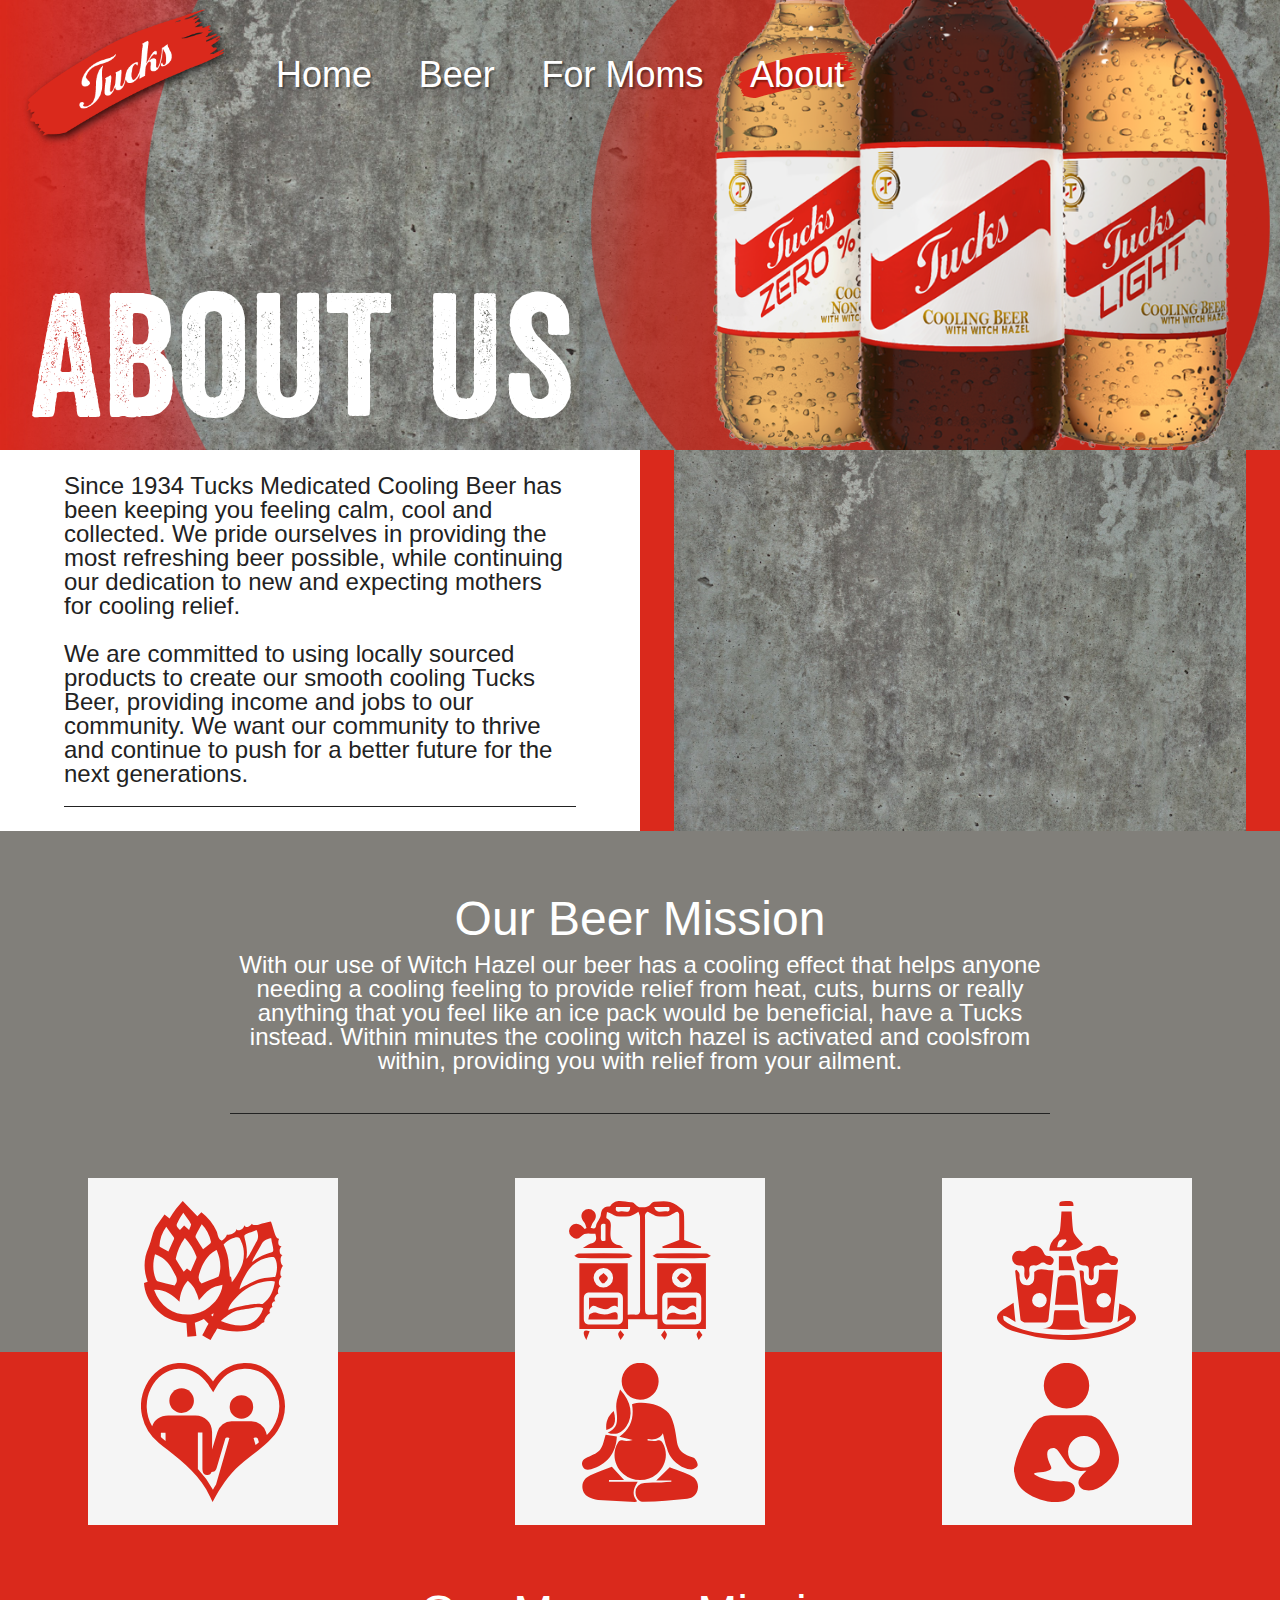
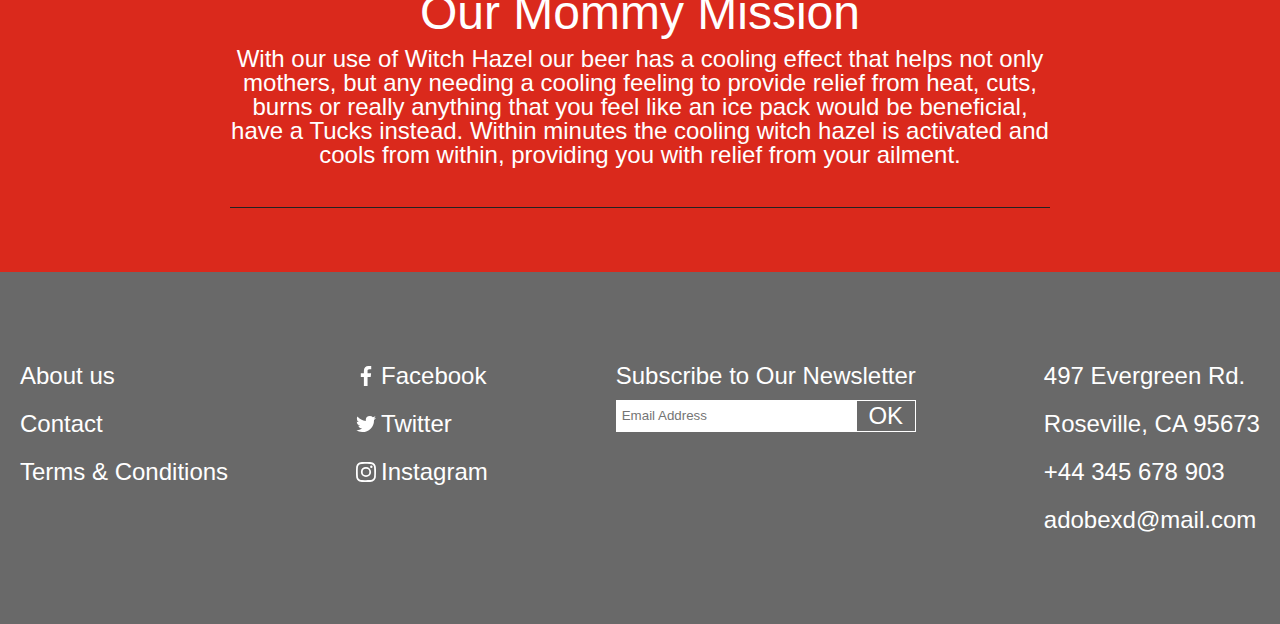
==== commit f0ba6390: "update content" ====
--- a/about.html
+++ b/about.html
@@ -3,7 +3,7 @@
   <head>
     <meta charset="utf-8" />
     <meta name="viewport" content="width=device-width, initial-scale=1.0" />
-    <title>Tucks</title>
+    <title>Tucks - Who the Tuck?</title>
     <link rel="stylesheet" type="text/css" href="css/reset.css" />
     <link rel="stylesheet" type="text/css" href="css/main.css" />
     <!--[if lt IE 9]>
@@ -13,25 +13,32 @@
 
   <body>
     <header class="headerSm">
+      <h1 class="hidden">Tucks Hero Image</h1>
       <!--  need to change img -->
       <div class="subHero"></div>
       <a class="logo" href="index.html"></a>
       <div class="pageTitle">About us</div>
 
-      <div class="dropMenu">
-        <nav class="mainNav">
-          <ul>
-            <li><a href="home.html">Home</a></li>
-            <li><a href="beer.html">Beer</a></li>
-            <li><a href="forMoms.html">For Moms</a></li>
-            <li><a href="about.html">About</a></li>
-          </ul>
-        </nav>
-      </div>
+      <!--  need to change img -->
+
+      <!-- need to make dropdown -->
+      <div class="dropMenu"></div>
+      <!-- need to make dropdown -->
+
+      <nav class="mainNav">
+        <h2 class="hidden">Main Navigation</h2>
+        <ul>
+          <li><a href="home.html">Home</a></li>
+          <li><a href="beer.html">Beer</a></li>
+          <li><a href="forMoms.html">For Moms</a></li>
+          <li class="active"><a href="about.html">About</a></li>
+        </ul>
+      </nav>
 
     </header>
 
       <section class="aboutUs">
+        <h2 class="hidden">About Tucks</h2>
         <div class="aboutText">
           <p>Since 1934 Tucks Medicated Cooling Beer has been keeping you feeling calm, cool and collected. We pride ourselves in
           providing the most refreshing beer possible, while continuing our dedication to new and expecting mothers for cooling
@@ -104,9 +111,11 @@
               </div>
             </div>
           </div>
+        </div>  
       </section>
 
     <footer class="mainFooter">
+      <h2 class="hidden">Footer Navigation</h2>
       <div class="column">
         <a href="about.html">About us</a>
         <a href="contact.html">Contact</a>
--- a/css/main.css
+++ b/css/main.css
@@ -145,7 +145,7 @@
   margin: 10px 0;
 }
 .dropMenu {
-  display: contents;
+  display: none;
 }
 
 .active {
@@ -878,15 +878,19 @@
   width:0;
   height:0;
 
-  border-right: 15px solid transparent;
-  border-top: 15px solid #696969;
-  border-left: 15px solid transparent;
+  border-right: 20px solid transparent;
+  border-top: 20px solid #696969;
+  border-left: 20px solid transparent;
   transform:rotate(-135deg);
-  transition:all ease-in-out 250ms;
+  transition:all ease-in-out 500ms;
 }
 .inqueryType:hover .spinner{
   transform: rotate(0deg);  
   right: 5px;
+}
+.inqueryType:hover .drop{
+  display: inherit;
+  cursor: pointer;
 }
 
 .drop{
@@ -909,12 +913,7 @@
   background-color: rgba(255, 0, 0, 0.5);
 }
 
-.inqueryType:hover .drop{
-  display: inherit;
-  cursor: pointer;
-}
-
-.contactform input {
+form input {
   flex-basis: 300px;
   flex-grow: 1;
   flex-shrink: 3;
@@ -982,7 +981,7 @@
     align-self: center;
     justify-self: center;
   }
-
+  
   .active {background: none;}
   .mainNav {
     position: absolute;
@@ -1016,21 +1015,16 @@
     right: 0px;
   }
 
+
   .dropMenu {
-    background: url(../images/icons/hamburger.svg) center/contain no-repeat;
-    display: block;
-    
-    position: absolute;
-    top: 30px;
-    right: 30px;
-    width: 50px;
-    height: 50px;
-    z-index: 1;
-    cursor: pointer;
-  }
-   .dropMenu:hover {
-    transform-origin: center;
-    transform: scale(1.05);
+    display: flex;
+    grid-row: 1;
+    grid-column: -2;
+    background: url(../images/icons/hamburger.svg) right 30px top 30px / 50px no-repeat;
+    z-index: 2;
+  }
+  .dropMenu:hover {
+    background-size: 52px;
   }
 
   .slogan {
@@ -1298,5 +1292,4 @@
 }
 .show {
   display: inherit;
-}
-
+}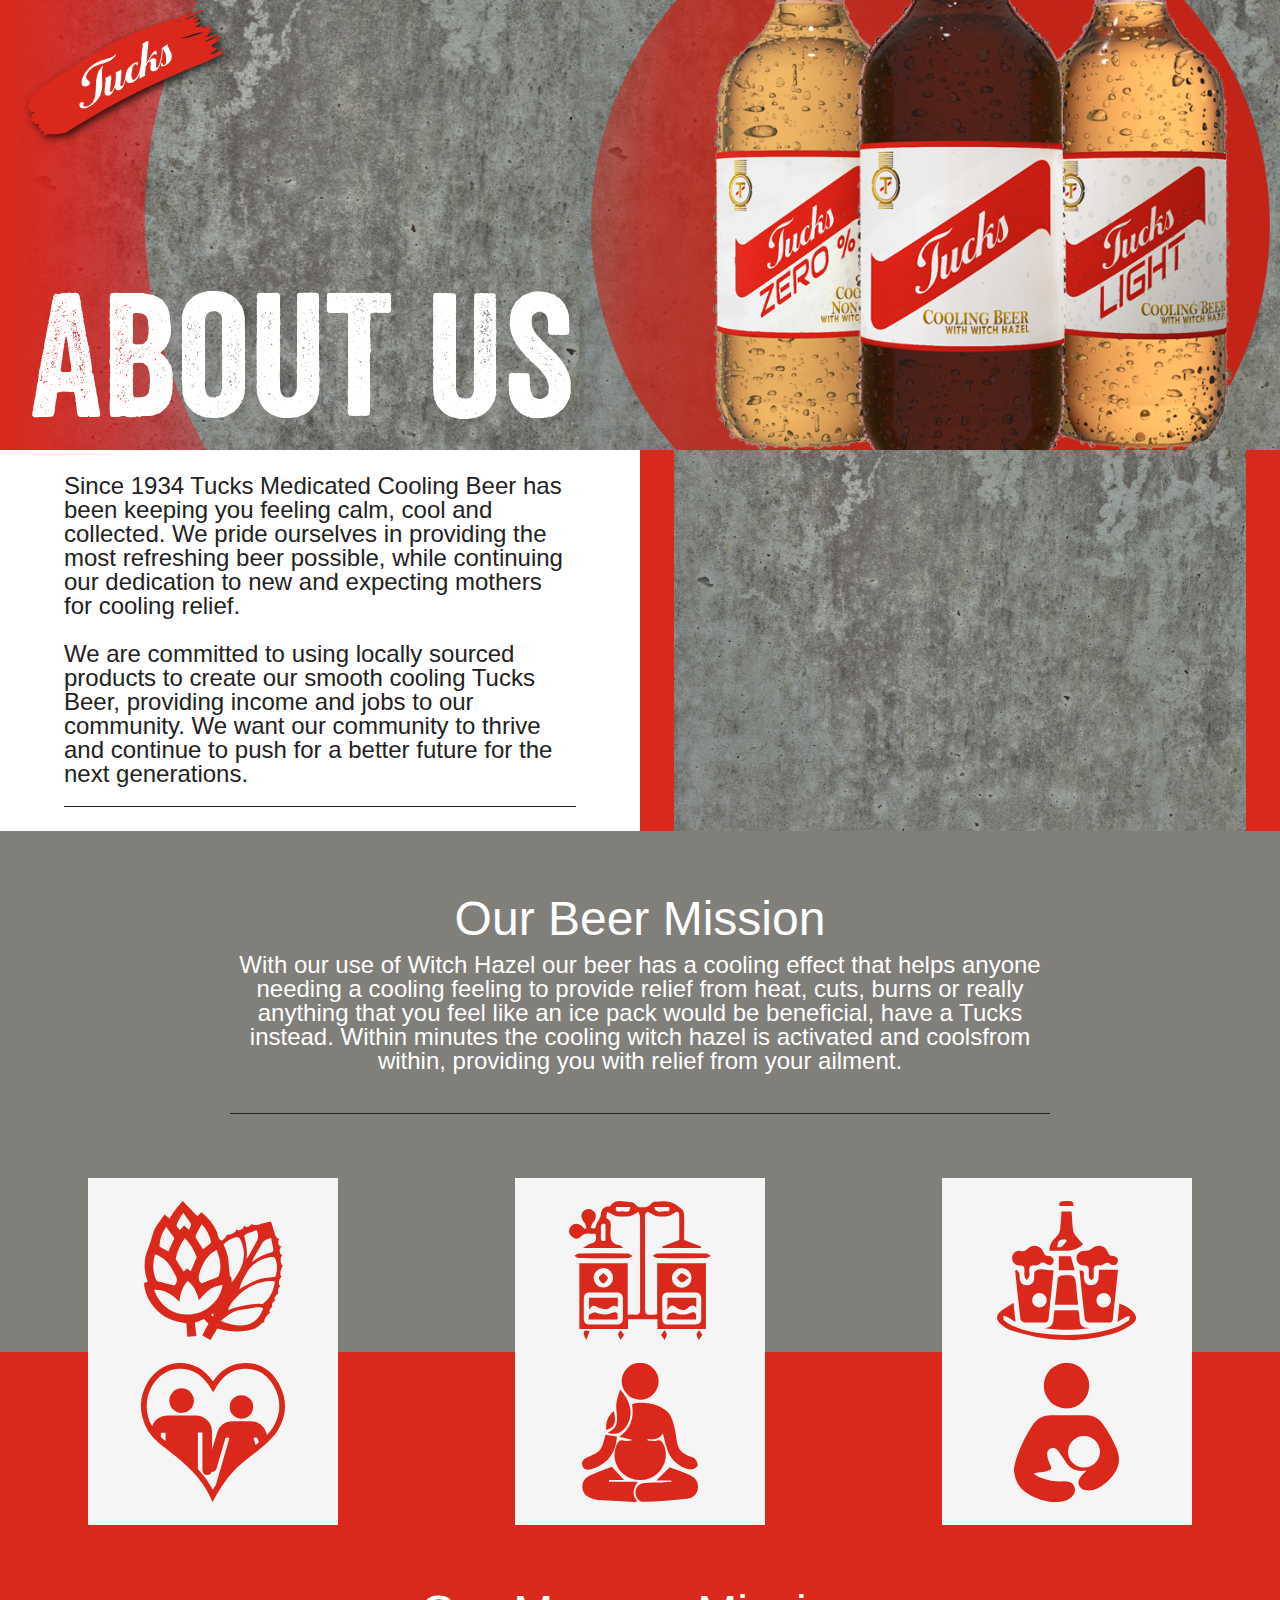
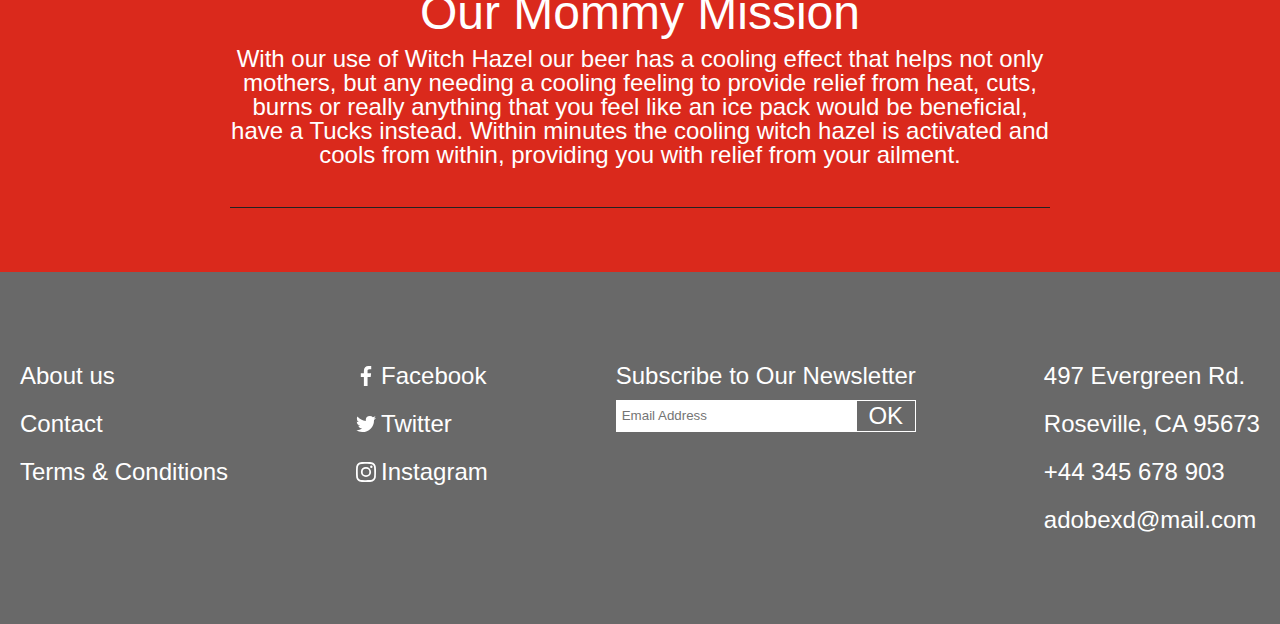
==== commit 3451aed4: "doc outline" ====
--- a/about.html
+++ b/about.html
@@ -19,26 +19,22 @@
       <a class="logo" href="index.html"></a>
       <div class="pageTitle">About us</div>
 
-      <!--  need to change img -->
-
-      <!-- need to make dropdown -->
-      <div class="dropMenu"></div>
-      <!-- need to make dropdown -->
-
-      <nav class="mainNav">
-        <h2 class="hidden">Main Navigation</h2>
-        <ul>
-          <li><a href="home.html">Home</a></li>
-          <li><a href="beer.html">Beer</a></li>
-          <li><a href="forMoms.html">For Moms</a></li>
-          <li class="active"><a href="about.html">About</a></li>
-        </ul>
-      </nav>
+      <div class="dropMenu">
+        <nav class="mainNav">
+          <h2 class="hidden">Main Navigation</h2>
+          <ul>
+            <li><a href="home.html">Home</a></li>
+            <li><a href="beer.html">Beer</a></li>
+            <li><a href="forMoms.html">For Moms</a></li>
+            <li><a href="about.html">About</a></li>
+          </ul>
+        </nav>
+      </div>
 
     </header>
 
       <section class="aboutUs">
-        <h2 class="hidden">About Tucks</h2>
+        <h2 class="hidden">About Us</h2>
         <div class="aboutText">
           <p>Since 1934 Tucks Medicated Cooling Beer has been keeping you feeling calm, cool and collected. We pride ourselves in
           providing the most refreshing beer possible, while continuing our dedication to new and expecting mothers for cooling
@@ -111,7 +107,7 @@
               </div>
             </div>
           </div>
-        </div>  
+        </div>
       </section>
 
     <footer class="mainFooter">
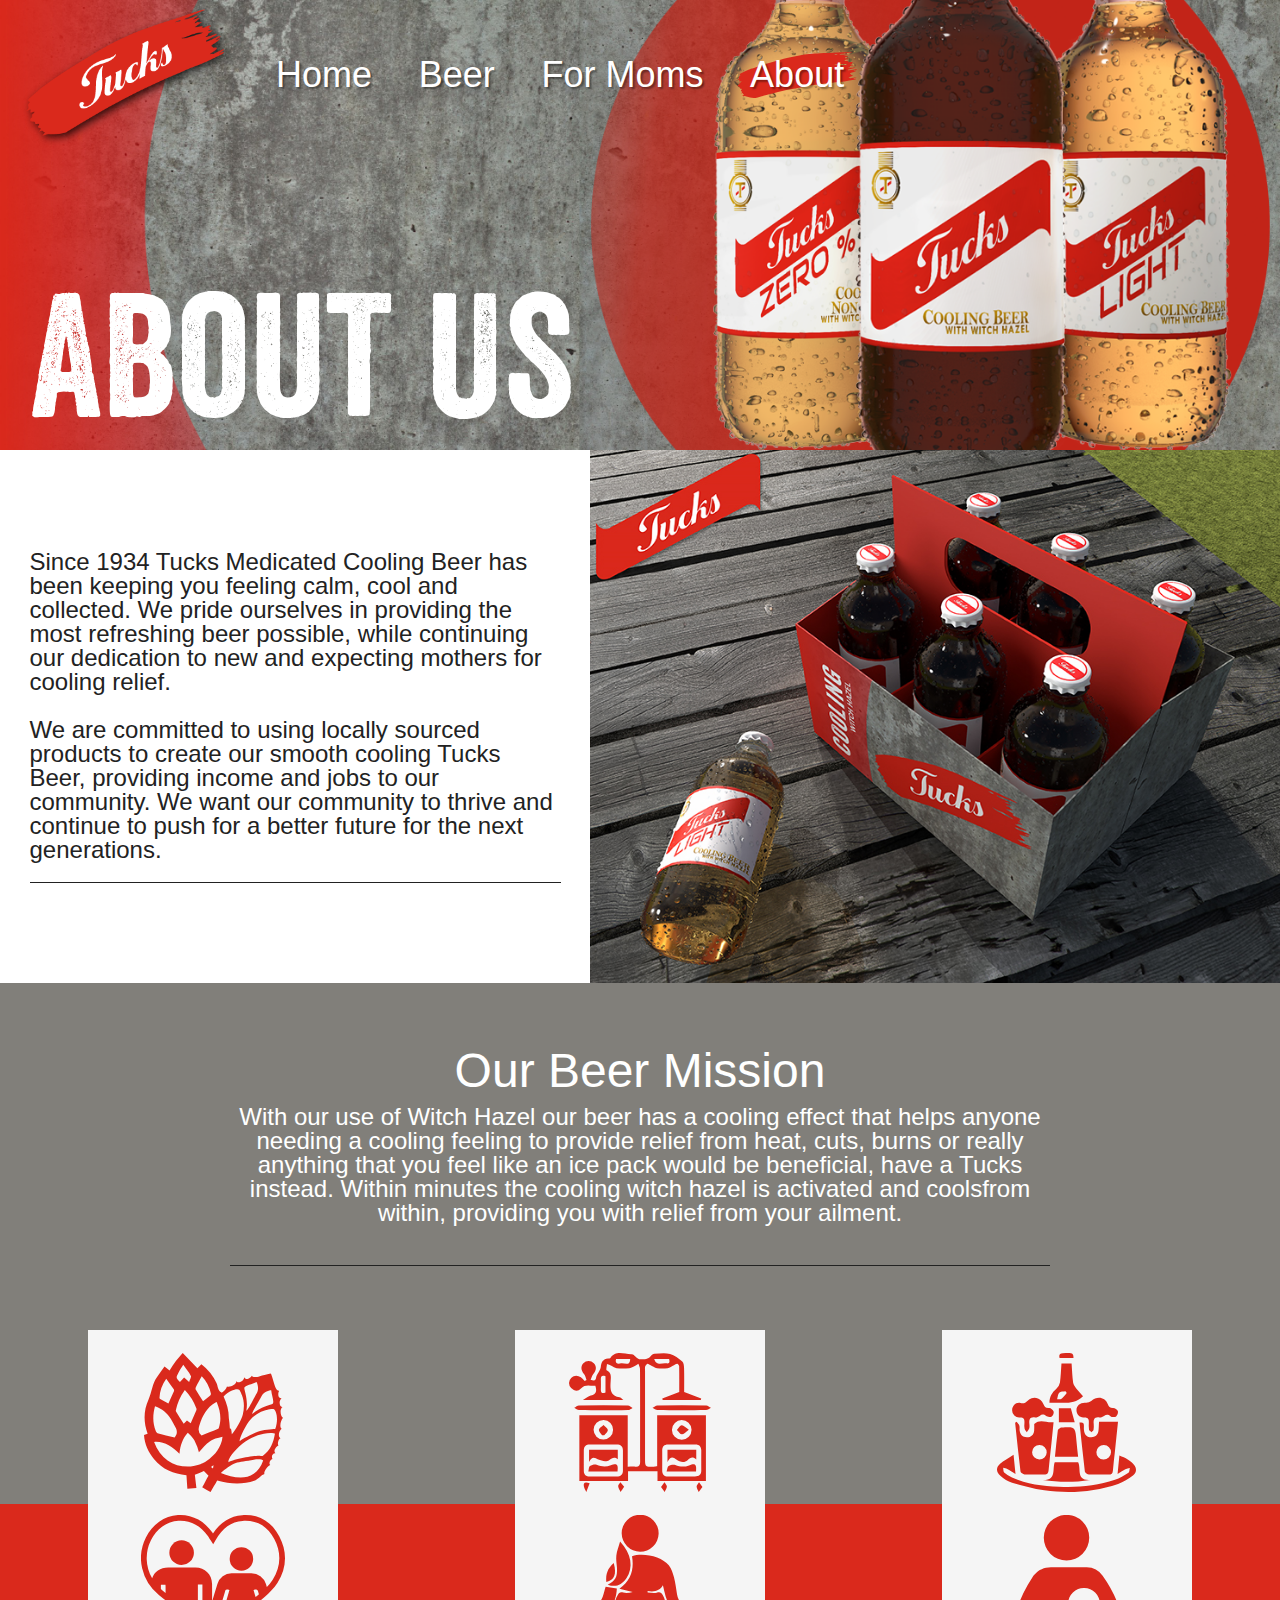
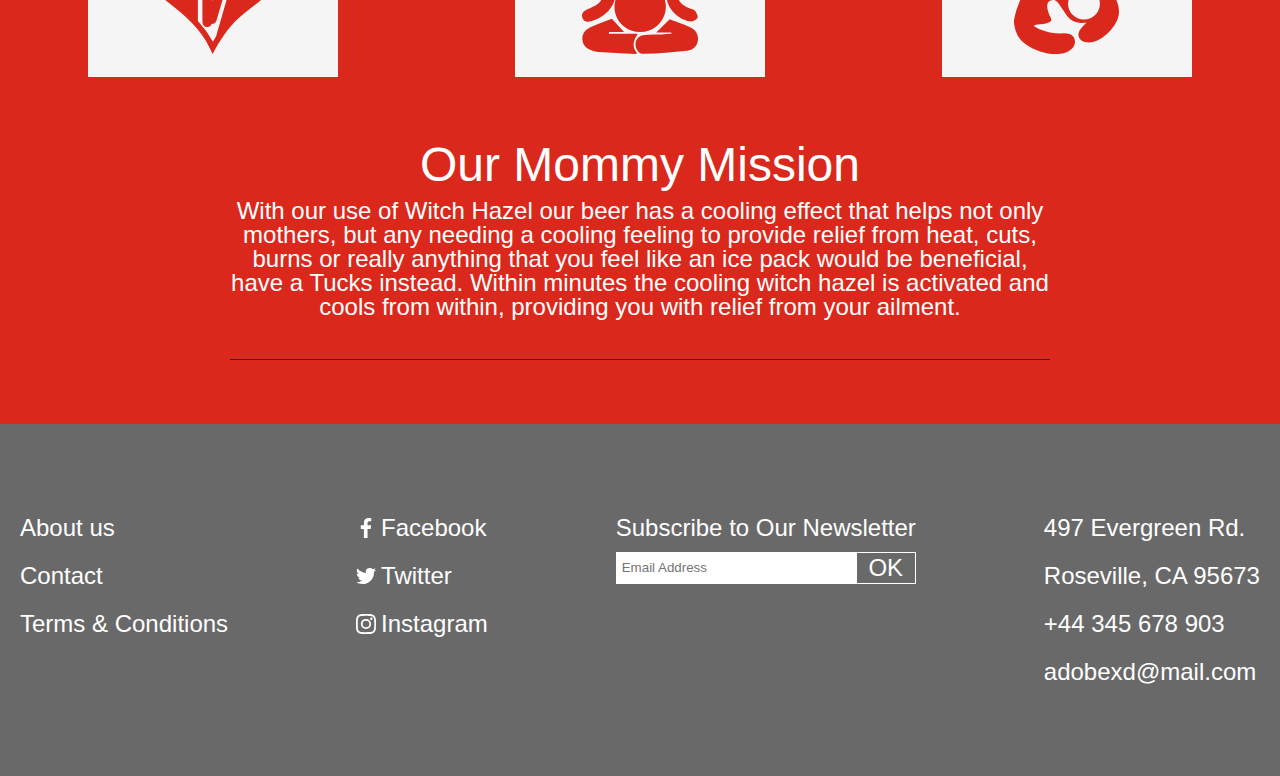
==== commit 18272695: "fixing bugs" ====
--- a/about.html
+++ b/about.html
@@ -3,7 +3,7 @@
   <head>
     <meta charset="utf-8" />
     <meta name="viewport" content="width=device-width, initial-scale=1.0" />
-    <title>Tucks - Who the Tuck?</title>
+    <title>Tucks</title>
     <link rel="stylesheet" type="text/css" href="css/reset.css" />
     <link rel="stylesheet" type="text/css" href="css/main.css" />
     <!--[if lt IE 9]>
@@ -13,28 +13,25 @@
 
   <body>
     <header class="headerSm">
-      <h1 class="hidden">Tucks Hero Image</h1>
       <!--  need to change img -->
       <div class="subHero"></div>
+      <div class="pageTitle">About us</div>
       <a class="logo" href="index.html"></a>
-      <div class="pageTitle">About us</div>
 
-      <div class="dropMenu">
+      
         <nav class="mainNav">
-          <h2 class="hidden">Main Navigation</h2>
           <ul>
             <li><a href="home.html">Home</a></li>
             <li><a href="beer.html">Beer</a></li>
             <li><a href="forMoms.html">For Moms</a></li>
-            <li><a href="about.html">About</a></li>
+            <li class="active"><a href="about.html">About</a></li>
           </ul>
         </nav>
-      </div>
+      <div class="dropMenu"></div>
 
     </header>
 
       <section class="aboutUs">
-        <h2 class="hidden">About Us</h2>
         <div class="aboutText">
           <p>Since 1934 Tucks Medicated Cooling Beer has been keeping you feeling calm, cool and collected. We pride ourselves in
           providing the most refreshing beer possible, while continuing our dedication to new and expecting mothers for cooling
@@ -44,7 +41,7 @@
           our community. We want our community to thrive and continue to push for a better future for the next generations.
           </p>
         </div>
-        <div class="aboutImg"></div>
+        <img src="images/Promo04.jpg" class="aboutImg">
       </section>
 
       <section class="missionContent">
@@ -107,11 +104,9 @@
               </div>
             </div>
           </div>
-        </div>
       </section>
 
     <footer class="mainFooter">
-      <h2 class="hidden">Footer Navigation</h2>
       <div class="column">
         <a href="about.html">About us</a>
         <a href="contact.html">Contact</a>
--- a/css/main.css
+++ b/css/main.css
@@ -145,7 +145,7 @@
   margin: 10px 0;
 }
 .dropMenu {
-  display: none;
+  display: contents;
 }
 
 .active {
@@ -649,23 +649,33 @@
   align-items: stretch;
 }
 .aboutUs div {
-  width: 500px;
-  min-height: 40vh;
-  flex-grow: 1;
+  min-width: 500px;
   display: flex;
   justify-content: center;
   align-items: center;
 }
-
+.aboutUs img {
+  min-width: 560px;
+}
+
+.aboutText{
+  width: 300px;
+  flex-grow: 1;
+  flex-shrink: 0;
+}
 .aboutText p {
   color: #222;
   padding-bottom: 20px;
   margin: 1em auto;
   border-bottom: solid 1px #222;
-  width: 80%;
+  width: 90%;
 }
 .aboutImg {
-  background:  url(../images/concreteTex.jpg) center/contain no-repeat #da291c;
+  width: 400px;
+  max-width: 800px;
+  flex-grow: 1;
+  flex-shrink: 0;
+  margin: 0 auto;
 }
 
 .missionContent {
@@ -767,6 +777,10 @@
 }
 
 @media screen and (max-width: 800px) {
+    .aboutUs img {
+  min-width: unset;
+}
+  
   .missionContent {
     grid-template-rows:2fr auto auto 2fr;
     max-height: unset;
@@ -878,19 +892,15 @@
   width:0;
   height:0;
 
-  border-right: 20px solid transparent;
-  border-top: 20px solid #696969;
-  border-left: 20px solid transparent;
+  border-right: 15px solid transparent;
+  border-top: 15px solid #696969;
+  border-left: 15px solid transparent;
   transform:rotate(-135deg);
-  transition:all ease-in-out 500ms;
+  transition:all ease-in-out 250ms;
 }
 .inqueryType:hover .spinner{
   transform: rotate(0deg);  
   right: 5px;
-}
-.inqueryType:hover .drop{
-  display: inherit;
-  cursor: pointer;
 }
 
 .drop{
@@ -913,7 +923,12 @@
   background-color: rgba(255, 0, 0, 0.5);
 }
 
-form input {
+.inqueryType:hover .drop{
+  display: inherit;
+  cursor: pointer;
+}
+
+.contactform input {
   flex-basis: 300px;
   flex-grow: 1;
   flex-shrink: 3;
@@ -981,11 +996,11 @@
     align-self: center;
     justify-self: center;
   }
-  
+
   .active {background: none;}
   .mainNav {
     position: absolute;
-    right: -330px;
+    right: -400px;
     background-color: rgba(218, 41, 28, .9);
     padding-top: 3em;
     padding-bottom: 1em ;
@@ -1004,7 +1019,6 @@
     padding-left: 3em;
     text-align: right;
     border-bottom: 1px #696969 solid;
-    z-index: 2;
   }
   .mainNav ul li:hover {
     transform: scale(1);
@@ -1015,16 +1029,21 @@
     right: 0px;
   }
 
-
   .dropMenu {
-    display: flex;
-    grid-row: 1;
-    grid-column: -2;
-    background: url(../images/icons/hamburger.svg) right 30px top 30px / 50px no-repeat;
-    z-index: 2;
-  }
-  .dropMenu:hover {
-    background-size: 52px;
+    background: url(../images/icons/hamburger.svg) center/contain no-repeat;
+    display: block;
+    
+    position: absolute;
+    top: 30px;
+    right: 30px;
+    width: 50px;
+    height: 50px;
+    z-index: 10;
+    cursor: pointer;
+  }
+   .dropMenu:hover {
+    transform-origin: center;
+    transform: scale(1.05);
   }
 
   .slogan {
@@ -1229,6 +1248,7 @@
     right: -30px;
     bottom: -30px;
   }
+
 /*   *================= Contact Page =============== */
   .address {
     display: none;
@@ -1292,4 +1312,5 @@
 }
 .show {
   display: inherit;
-}+}
+
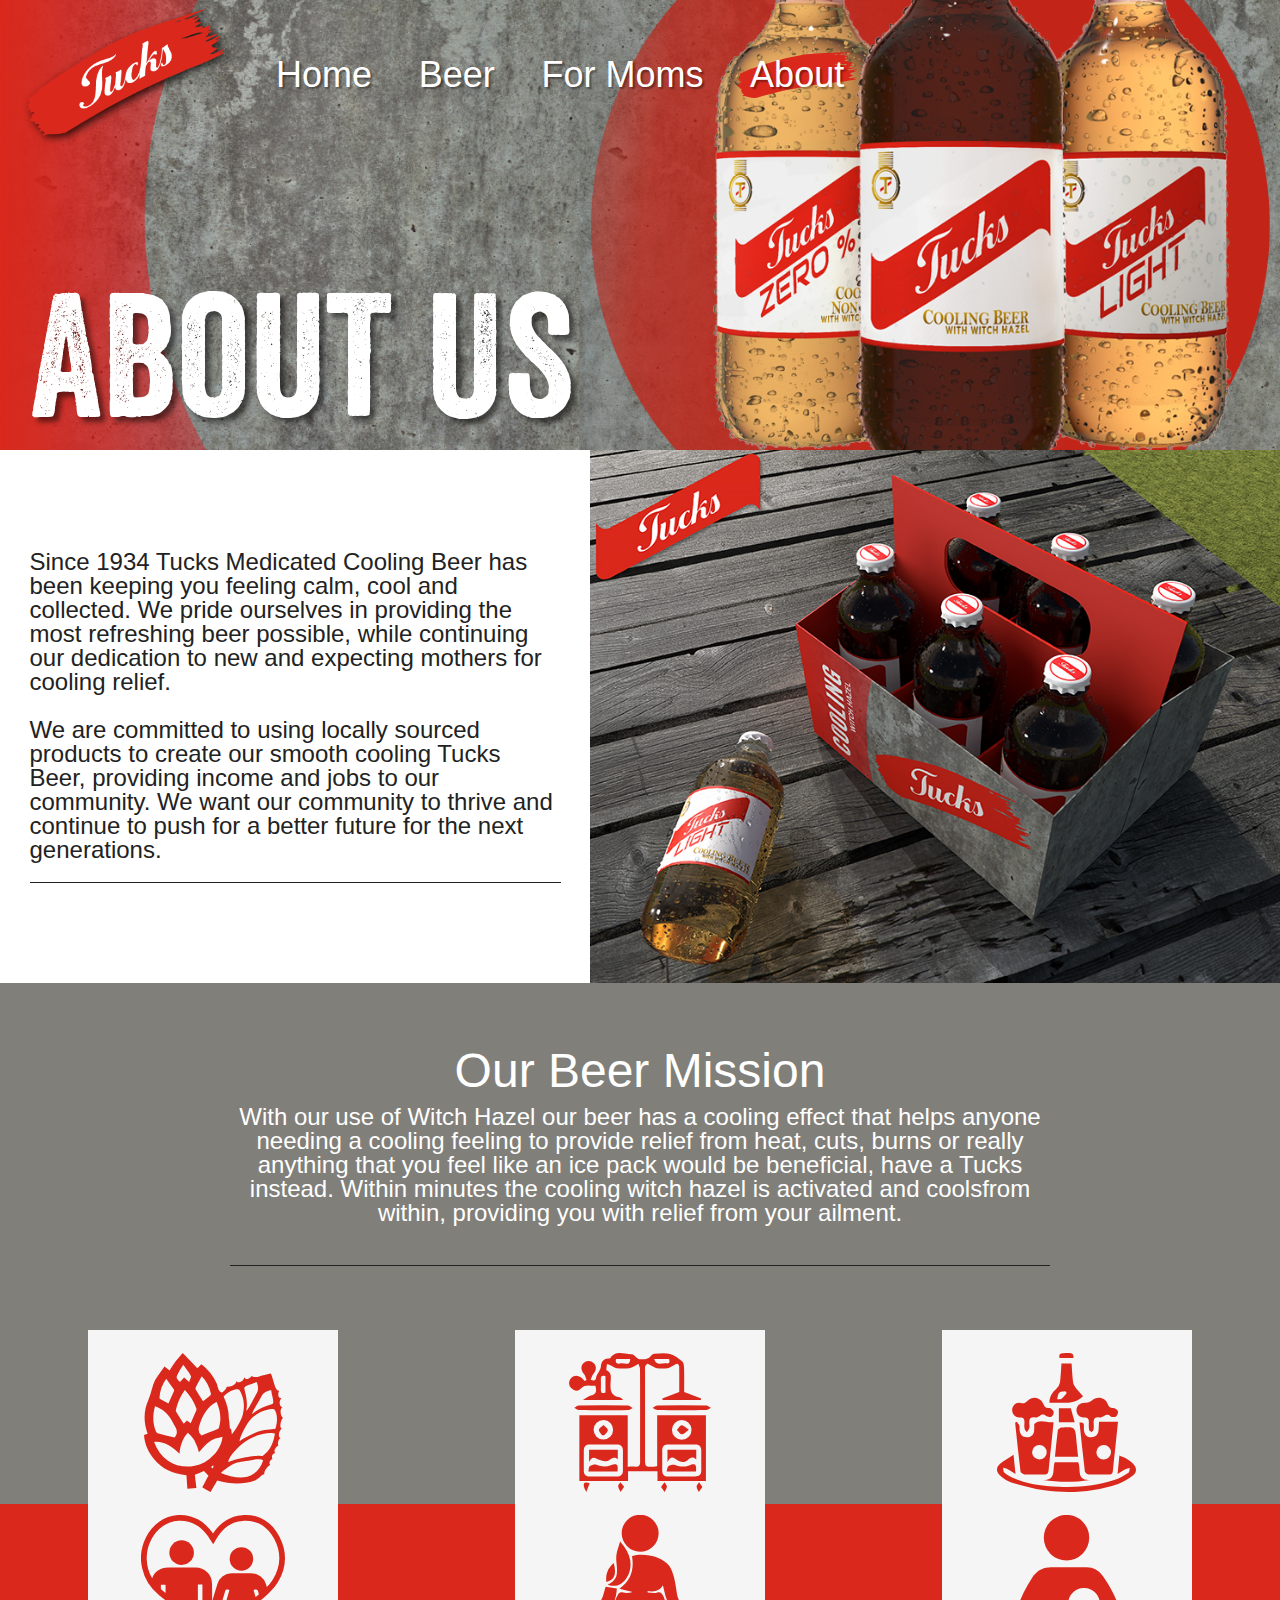
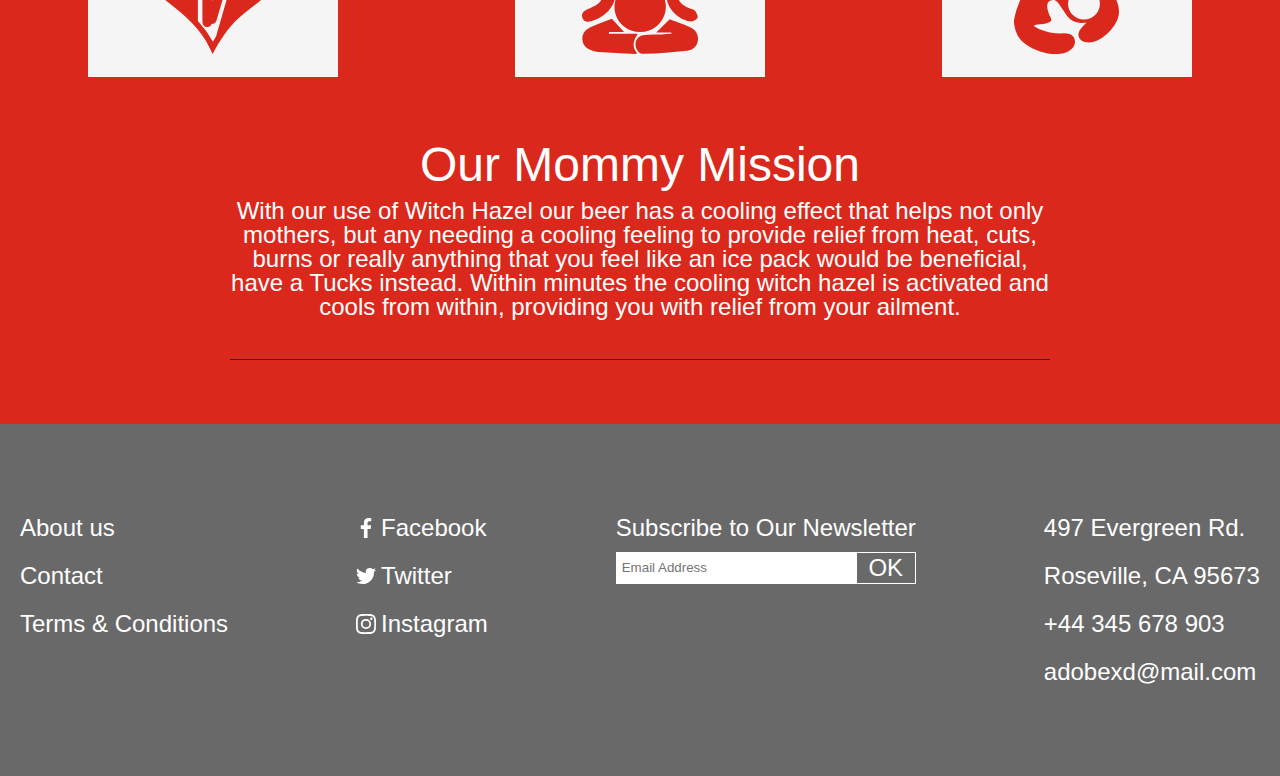
==== commit 885cb4af: "final debug and cleanup" ====
--- a/about.html
+++ b/about.html
@@ -3,7 +3,7 @@
   <head>
     <meta charset="utf-8" />
     <meta name="viewport" content="width=device-width, initial-scale=1.0" />
-    <title>Tucks</title>
+    <title>Tucks - Who the Tuck?</title>
     <link rel="stylesheet" type="text/css" href="css/reset.css" />
     <link rel="stylesheet" type="text/css" href="css/main.css" />
     <!--[if lt IE 9]>
@@ -13,13 +13,15 @@
 
   <body>
     <header class="headerSm">
+      <h1 class="hidden">Tucks Hero Image</h1>
       <!--  need to change img -->
       <div class="subHero"></div>
       <div class="pageTitle">About us</div>
-      <a class="logo" href="index.html"></a>
-
+      <a class="logo" href="home.html"></a>
       
+      <div class="hamburger"></div>
         <nav class="mainNav">
+          <h2 class="hidden">Main Navigation</h2>
           <ul>
             <li><a href="home.html">Home</a></li>
             <li><a href="beer.html">Beer</a></li>
@@ -27,11 +29,11 @@
             <li class="active"><a href="about.html">About</a></li>
           </ul>
         </nav>
-      <div class="dropMenu"></div>
 
     </header>
 
       <section class="aboutUs">
+        <h2 class="hidden">About Us</h2>
         <div class="aboutText">
           <p>Since 1934 Tucks Medicated Cooling Beer has been keeping you feeling calm, cool and collected. We pride ourselves in
           providing the most refreshing beer possible, while continuing our dedication to new and expecting mothers for cooling
@@ -104,9 +106,11 @@
               </div>
             </div>
           </div>
+        </div>
       </section>
 
     <footer class="mainFooter">
+      <h2 class="hidden">Footer Navigation</h2>
       <div class="column">
         <a href="about.html">About us</a>
         <a href="contact.html">Contact</a>
--- a/css/main.css
+++ b/css/main.css
@@ -35,12 +35,10 @@
   max-width: 2440px;
 }
 body::-webkit-scrollbar {
-}
-
-p {
-  color: #fff;
-}
-a {
+  display: none;
+}
+
+p, a {
   color: #fff;
 }
 
@@ -74,12 +72,13 @@
 
 .cooling {
   background: url(../images/cooling.png) top/contain no-repeat;
-  grid-row: 2 /7;
+  grid-row: 2 /-1;
+  grid-column: 1;
 }
 
 .mainHero {
-  grid-area: 1/2/-1/-1;
-  background: url(../images/NEW_circleBeer.png) right bottom/contain no-repeat;
+  grid-area: 1/1/-1/-1;
+  background: url(../images/NEW_circleBeer.png) right bottom -60px/contain no-repeat;
 }
 
 .heroContent {
@@ -117,6 +116,7 @@
   margin: 0 auto;
 }
 
+
 /* *+++++  HOME PAGE +++++ */
 
 .mainNav {
@@ -124,17 +124,16 @@
   display: flex;
   align-items: center;
 }
-
 .mainNav ul li {
   display: inline-block;
   padding: 20px;
   font-size: 36px;
   text-shadow: 2px 2px 2px rgba(0, 0, 0, 0.4);
 }
-
 .mainNav ul li:hover {
   transform: scale(1.05);
 }
+
 .homeHeroContent {
   grid-area: 3/2/-2/3;
   display: flex;
@@ -144,8 +143,9 @@
 .homeHeroContent .button {
   margin: 10px 0;
 }
-.dropMenu {
-  display: contents;
+
+.hamburger {
+  display: none;
 }
 
 .active {
@@ -160,7 +160,7 @@
 
 /* *++++++++end of Header +++++ */
 
-.slider {
+.slider  {
   height: 540px;
   display: grid;
   grid-template: 30px 1fr 30px /3vw 1fr 3vw;
@@ -193,12 +193,6 @@
 .promo2 {background: url(../images/Promo02.jpg) center/contain no-repeat;}
 .promo3 {background: url(../images/Promo03.jpg) center/contain no-repeat;}
 
-.sliderImg img{
-  height: 100%;
-  display: block;
-  margin: 0 auto;
-}
-
 .arrow {
   background: url(../images/icons/arrow.svg) center/contain no-repeat;
   display: flex;
@@ -210,7 +204,6 @@
 .arrowR {
   transform: rotate(180deg);
 }
-
 .slider .arrowL {
   grid-row: 1/-1;
 }
@@ -228,7 +221,6 @@
   justify-self: center;
   grid-row: 3;
 }
-
 .dot {
   width: 10px;
   height: 10px;
@@ -236,12 +228,12 @@
   border: 2px solid #696969;
   border-radius: 50%;
 }
-
 .dotOn {
   background-color: #da291c;
 }
 
 /* *=============== End Slider ================== */
+
 .subNav {
   background-color: #da291c;
   width: 100%;
@@ -339,8 +331,6 @@
   line-height: 30px;
   border: 1px solid #fff;
   text-align: center;
-}
-#subscribe span:hover {
   cursor: pointer;
 }
 
@@ -350,27 +340,32 @@
   height: 50vh;
   max-height: 540px;
   min-height: 350px;
-
   display: grid;
   grid-template: minmax(150px, 20%) 1fr / minmax(220px, 20%) 1fr 100px;
-
   overflow: hidden;
 }
+
 .pageTitle {
   font-family: 'Veneer', 'Franklin Gothic Medium', Arial, sans-serif;
   text-transform: capitalize;
+  text-shadow: 5px 5px 5px rgba(0, 0, 0, 0.5);
   display: flex;
   align-items: flex-end;
   font-size: 170px;
   margin: 10px 30px;
   grid-area: 1/1/-1/-1;
-  /* background: url(../images/2020beer.svg) bottom left/600px no-repeat; */
 }
 .pageTitle span {
   font-family: 'VeneerExtras';
   font-size: 200px;
 }
 
+@media screen and (max-width: 800px) {
+  .pageTitle{
+    margin:10px auto;
+  }
+}
+
 .subHero {
   background: url(../images/NEW_circleBeer.png) right/700px no-repeat;
   grid-area: 1/1/3/-1;
@@ -378,6 +373,7 @@
 
 /* *========= header end =========== */
 
+/* =========== Video ========== */
 .promoVideo{
   position: relative;
   height: 75vh;
@@ -394,22 +390,21 @@
   background: linear-gradient(to bottom,  #991d13 0%,#a82017 50%,#a82017 50%,#991d13 100%); /* W3C, IE10+, FF16+, Chrome26+, Opera12+, Safari7+ */
   filter: progid:DXImageTransform.Microsoft.gradient( startColorstr='#991d13', endColorstr='#991d13',GradientType=0 ); /* IE6-9 */
 }
-  .promoVideo img {
-    position: absolute;
-    opacity: .5;
-    height: 50%;
-    cursor: pointer;
-  }
-  .promoVideo img:hover {
-    transform: scale(1.05);
-  }
-
-  .promoVideo video {
-    height: 100%;
-  }
-
+.promoVideo video {
+  height: 100%;
+}
+.promoVideo img {
+  position: absolute;
+  opacity: .5;
+  height: 50%;
+  cursor: pointer;
+}
+.promoVideo img:hover {
+  transform: scale(1.05);
+}
+
+/* =========== Interactive Graphic ========== */
 .beerContent {
-  background: url(../images/heroBG.jpg) right/cover no-repeat #da291c;
   padding: 1vh 0;
   height: 98vh;
   min-height: 675px;
@@ -417,18 +412,9 @@
   max-width: 2000px;
 }
 
-.lagerBG {
-   background: url(../images/lager.png) center/contain no-repeat;
-}
-.lightBG {
-  background: url(../images/light.png) center/contain no-repeat; 
-    
-}
-.zeroBG {
-  background: url(../images/zero.png) center/contain no-repeat;   
-
-
-}
+.lagerBG {background: url(../images/lager.png) center/contain no-repeat;}
+.lightBG {background: url(../images/light.png) center/contain no-repeat;}  
+.zeroBG {background: url(../images/zero.png) center/contain no-repeat;}
 
 .infoGraphicCon {
   margin: 0 auto;
@@ -458,6 +444,7 @@
   justify-content: center;
   border-left: 1px solid #696969;
 }
+
 .targetCon {
   height: 50%;
   padding-top: 50px;
@@ -465,16 +452,13 @@
   flex-direction: column;
   justify-content: space-between;
 }
-
 .target {
   width: 50px;
   height: 50px;
   position: relative;
   background-image: url(../images/icons/target.svg);
 }
-#target1:hover,
-#target2:hover,
-#target3:hover {
+.target:hover {
   cursor: pointer;
   transform: scale(1.05);
 }
@@ -492,7 +476,6 @@
   bottom: 30px;
   right: 30px;
 }
-
 .popUp > div {
   background-color: #da291c;
   border-radius: 20px;
@@ -500,12 +483,10 @@
   margin-top: 12%;
   padding: 10px 20px;
 }
-
 .popUp h3 {
   font-size: 1.2em;
   margin-bottom: 10px;
 }
-
 #popUp2 {
   background: url(../images/icons/targetLineRight.svg) bottom left no-repeat;
   text-align: right;
@@ -538,8 +519,7 @@
   height: 100px;
   background:center/contain no-repeat;
   margin-bottom: 10px;
-  }
-
+}
 .whereCon div:nth-of-type(1){background-image: url(../images/whereToBuy/LCBO.png);}
 .whereCon div:nth-of-type(3){background-image: url(../images/whereToBuy/beerstore.png);}
 .whereCon div:nth-of-type(4){background-image: url(../images/whereToBuy/walmart.jpg);}
@@ -552,9 +532,10 @@
   height: 100vw;
   display: grid;
   grid-template-columns: 5% 5fr 1fr 1fr 1fr 1fr 5fr 5%;
-  grid-template-rows: 5% 2fr 2fr 1fr 2fr 2fr 1fr 5fr 5%;
-}
-
+  grid-template-rows: 5% 2fr 2fr 1fr 2fr 2fr 1fr 5fr 5%; /* Designed so the lines and graphics an overlap in a specific pattern */
+}
+
+/* =========== Info Graphic ========== */
 .graphic{
   max-height: 80%;
   padding:40px; 
@@ -582,7 +563,6 @@
   padding-bottom: 20px;
   border-bottom: 1px solid #696969;
 }
-
 .graphic1{
   grid-area: 2/2/4/4;
 }
@@ -641,6 +621,8 @@
   right: -30px;
   bottom: -30px;
 }
+
+
 /* ! =======  ABOUT PAGE   ========== */
 
 .aboutUs {
@@ -658,7 +640,7 @@
   min-width: 560px;
 }
 
-.aboutText{
+.aboutText {
   width: 300px;
   flex-grow: 1;
   flex-shrink: 0;
@@ -670,6 +652,7 @@
   border-bottom: solid 1px #222;
   width: 90%;
 }
+
 .aboutImg {
   width: 400px;
   max-width: 800px;
@@ -719,6 +702,8 @@
   justify-content: center;
   padding: 5% 10%;
 }
+
+/* =========== Card Flip Animation ========== */
 .cardCon {
   grid-area: 2/1/4/-1;
   display: flex;
@@ -728,7 +713,6 @@
   width: 100%;
   height: 100%;
 }
-
 .card {
   background-color: transparent;
   height: 100%;
@@ -740,9 +724,8 @@
   height:40%;
 }
 .card h3, .card p {
-    color: #da291c;
-}
-
+  color: #da291c;
+}
 .cardInner {
   position: relative;
   width: 100%;
@@ -751,7 +734,6 @@
   transition: transform 0.8s;
   transform-style: preserve-3d;
 }
-
 .card:hover .cardInner {
   transform: rotateY(180deg);
 }
@@ -776,10 +758,12 @@
   transform: rotateY(180deg);
 }
 
+/* switch to Hoizontal*/
 @media screen and (max-width: 800px) {
-    .aboutUs img {
-  min-width: unset;
-}
+  
+  .aboutUs img {
+    min-width: unset;
+  }
   
   .missionContent {
     grid-template-rows:2fr auto auto 2fr;
@@ -813,6 +797,7 @@
     font-size: 36px;
   }
 }
+
 
 /* ! =======  CONTACT PAGE   ========== */
 .addressCon {
@@ -845,8 +830,7 @@
 	background: url(../images/map.jpg) center/cover no-repeat;
 }
 
-
-form {
+.contactform form {
   margin: 40px 0 20px 0;
   display: flex;
   flex-wrap: wrap;
@@ -868,7 +852,8 @@
   margin: 10px;
 }
 
-.inqueryType {
+/*Drop down menu*/
+.inqueryType {  
   width:300px;
   height: 40px;
   position: relative;
@@ -927,6 +912,7 @@
   display: inherit;
   cursor: pointer;
 }
+/* end of drop down */ 
 
 .contactform input {
   flex-basis: 300px;
@@ -974,14 +960,11 @@
 }
 
 
-/* !========== TABLET SIZE============= */
+  /* !========== TABLET SIZE============= */
+
 
 @media screen and (max-width: 1050px) {
-  .mainHero {
-    background: url(../images/NEW_circleBeer.png) right
-      bottom/contain no-repeat;
-    grid-row: 2/-1;
-  }
+
   .homeHeader {
     position: unset;
     grid-template-columns: minmax(220px, 20%) 1fr 100px;
@@ -996,40 +979,9 @@
     align-self: center;
     justify-self: center;
   }
-
-  .active {background: none;}
-  .mainNav {
-    position: absolute;
-    right: -400px;
-    background-color: rgba(218, 41, 28, .9);
-    padding-top: 3em;
-    padding-bottom: 1em ;
-    display: flex;
-    flex-direction: column;
-    transition: right 800ms ease-in-out;
-  }
-
-  .mainNav ul {
-    display: flex;
-    flex-direction: column;
-  }
-  .mainNav ul li {
-    margin: 0 .5em;
-    padding: .5em;
-    padding-left: 3em;
-    text-align: right;
-    border-bottom: 1px #696969 solid;
-  }
-  .mainNav ul li:hover {
-    transform: scale(1);
-    background-color: rgba(255, 255, 255, .2);
-  }
-
-  .slideToggle {
-    right: 0px;
-  }
-
-  .dropMenu {
+  
+  /* pop out hamburger menu */ 
+  .hamburger {
     background: url(../images/icons/hamburger.svg) center/contain no-repeat;
     display: block;
     
@@ -1041,10 +993,41 @@
     z-index: 10;
     cursor: pointer;
   }
-   .dropMenu:hover {
+   .hamburger:hover {
     transform-origin: center;
     transform: scale(1.05);
   }
+  .active {background: none;}
+  
+  .mainNav {
+    position: absolute;
+    right: -400px;
+    background-color: rgba(218, 41, 28, .9);
+    padding-top: 3em;
+    padding-bottom: 1em ;
+    display: flex;
+    flex-direction: column;
+    transition: right 800ms ease-in-out;
+  }
+  .mainNav ul {
+    display: flex;
+    flex-direction: column;
+  }
+  .mainNav ul li {
+    margin: 0 .5em;
+    padding: .5em;
+    padding-left: 3em;
+    text-align: right;
+    border-bottom: 1px #696969 solid;
+  }
+  .mainNav ul li:hover {
+    transform: scale(1);
+    background-color: rgba(255, 255, 255, .2);
+  }
+  .slideToggle {
+    right: 0px;
+  }
+/* end of menu */
 
   .slogan {
     font-size: 48px;
@@ -1068,6 +1051,10 @@
 
   /* * =======BEER PAGE========== */
 
+  .subHero {
+    background: url(../images/NEW_circleBeer.png) right/600px no-repeat;
+  }
+
   .promoVideo{
     height: unset;
     width: 100vw;
@@ -1076,6 +1063,7 @@
      width: 100%;
    }
 
+   /* Interactive graphoc */
   .infoGraphicCon {
     height: 100vh;
     min-height: 675px;
@@ -1091,7 +1079,6 @@
   .popUp {
     display: none;
   }
-
   .infoGraphicCon .arrow {
     grid-row: 1/-2;
   }
@@ -1100,6 +1087,7 @@
     grid-row: 1/-2;
     border: none;
   }
+
   .pum {
     display:flex;
     border-left: 10px solid #696969;
@@ -1114,8 +1102,7 @@
     border-left: 0px;
     border-right: 10px solid #696969;
     border-radius: 0 50% 0 0;
-  }
-  
+  }  
   #pum3{
     grid-area: 4/3/-2/4;
   }
@@ -1152,6 +1139,7 @@
     grid-template-rows: repeat(5, 1fr 1fr 8fr) 2fr;
   }
 
+  /* Mom Icons */
   .graphic img{
   max-width:80% ;
   max-height: 80%; 
@@ -1187,13 +1175,12 @@
   .graphic4{
     grid-row: 12;
   }
-
   .graphic5{
     min-height: 400px;
     grid-row: 15/17;
     grid-column:1/-1;
   }
-  
+  /* Targets and lines */
   .lines {
     margin: -5px;
     border-top: solid 10px #696969;
@@ -1250,6 +1237,7 @@
   }
 
 /*   *================= Contact Page =============== */
+  
   .address {
     display: none;
   }
@@ -1260,10 +1248,29 @@
 }
 
 /* !============= MOBILE SIZE =============*/
+@media screen and (max-width: 800px) {
+  .mainHero {
+    background: url(../images/lager.png) right 100px
+      bottom 10px / auto 85% no-repeat;
+      background-size: ;
+      grid-area: 1/1/-1/-1;
+  }
+}
 
 @media screen and (max-width: 675px) {
+
+  .mainHero {
+    background-position: bottom;
+  }
+
   .homeHeroContent {
-    display: none;
+    position: absolute;
+    top: 35%;
+    right:10%;
+    justify-content: flex-end;
+    align-items: flex-end;
+    text-align: right;
+    width: 50%;
   }
 
   .heroContent input {
@@ -1276,33 +1283,25 @@
     width: 150px;
   }
 
-  .mainHero {
-    background-position: center;
-    grid-column: 1/7;
-    grid-row: 2/6;
-  }
   .mainFooter {
     text-align: center;
   }
 
   /* * =======BEER PAGE========== */
   .pageTitle{
+    background-size: 100%;
     text-align: center;
     line-height: 120px;
     font-size: 150px;
   }
   .subHero {
-    display: none;
-  }
-  .pageTitle {
-    background-size: 100%;
+    background: url(../images/NEW_circleBeer.png) center
+      top 50px / 500px no-repeat;
   }
   .popUpMobileDesc {
     grid-column: 1/-1;
   }
 
-
-
 }
 
 /*! ++++++++ helper classes at bottom to make them override other classes ++++++++ */
